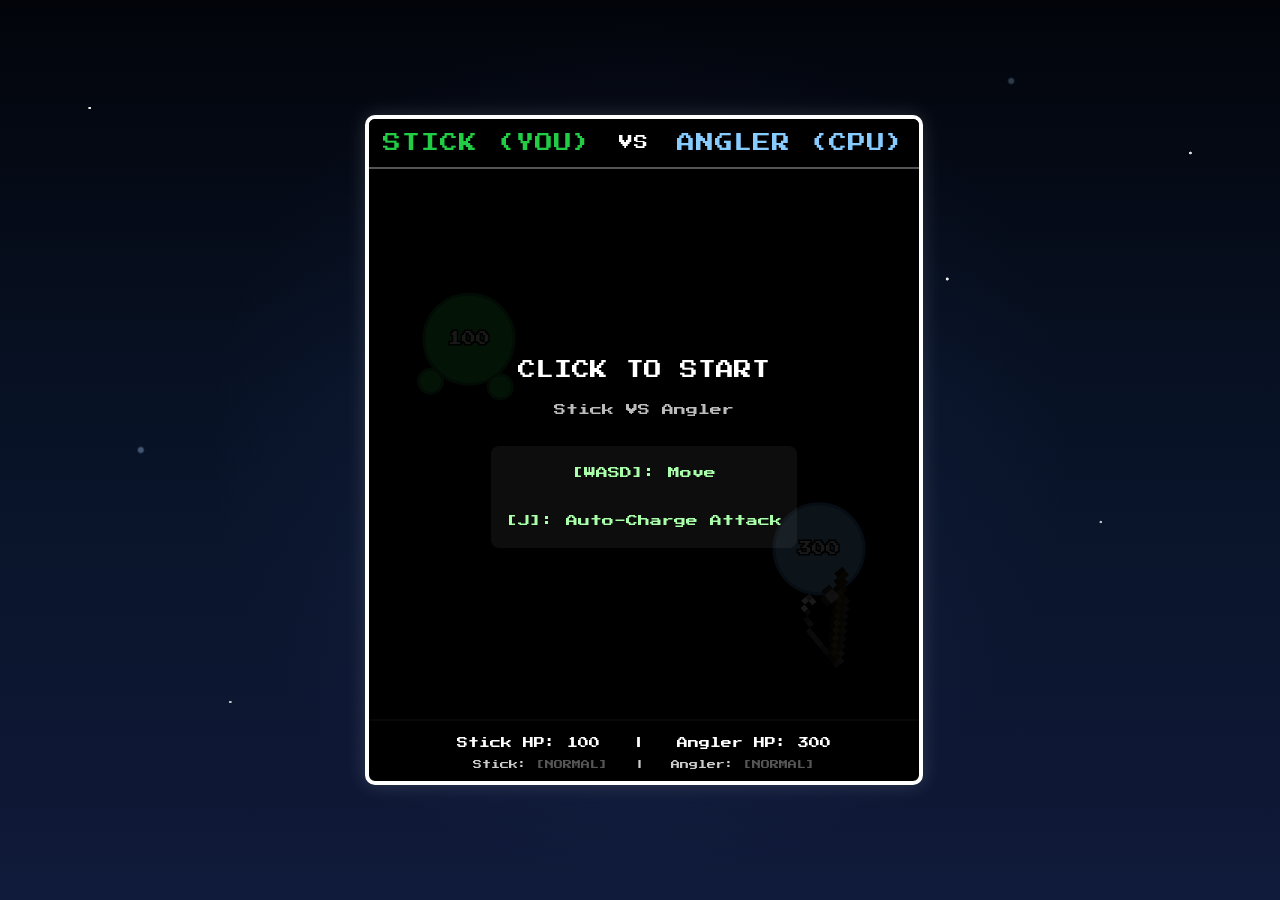
==== game/index.html @ c31779a0 "Update index.html" ====
<!DOCTYPE html>
<html lang="en">
<head>
  <meta charset="UTF-8">
  <meta name="viewport" content="width=device-width, initial-scale=1.0">
  <title>ooosimulation - Discord Game</title>
  <link rel="icon" type="image/png" href="../favicon2.png">

  <style>
    @font-face {
      font-family: 'Press Start 2P';
      src: url('./PressStart2P-Regular.ttf') format('truetype');
      font-weight: 400;
      font-style: normal;
      font-display: block;
    }
  </style>

  <style>
    body {
      margin: 0;
      font-family: 'Press Start 2P', cursive;
      color: white;
      text-align: center;
      min-height: 100vh;
      background-color: #030712;
      background-image:
        radial-gradient(circle at 7% 12%, rgba(255,255,255,0.95) 0 1px, transparent 1.5px),
        radial-gradient(circle at 18% 78%, rgba(255,255,255,0.75) 0 1px, transparent 1.5px),
        radial-gradient(circle at 29% 25%, rgba(255,255,255,0.9) 0 1.2px, transparent 1.8px),
        radial-gradient(circle at 41% 66%, rgba(255,255,255,0.7) 0 1px, transparent 1.6px),
        radial-gradient(circle at 52% 14%, rgba(255,255,255,0.85) 0 1.3px, transparent 1.8px),
        radial-gradient(circle at 63% 82%, rgba(255,255,255,0.8) 0 1px, transparent 1.6px),
        radial-gradient(circle at 74% 31%, rgba(255,255,255,0.95) 0 1.2px, transparent 1.8px),
        radial-gradient(circle at 86% 58%, rgba(255,255,255,0.72) 0 1px, transparent 1.6px),
        radial-gradient(circle at 93% 17%, rgba(255,255,255,0.88) 0 1.1px, transparent 1.7px),
        radial-gradient(circle at 11% 50%, rgba(173,216,255,0.35) 0 2px, transparent 4px),
        radial-gradient(circle at 79% 9%, rgba(173,216,255,0.25) 0 2px, transparent 4px),
        radial-gradient(circle at 50% 50%, rgba(53, 80, 160, 0.18), transparent 55%),
        linear-gradient(to bottom, #02040a 0%, #081225 45%, #101a3a 100%);
      background-repeat: no-repeat;
      background-attachment: fixed;
      overflow-x: hidden;
      display: flex;
      justify-content: center;
      align-items: center;
    }

    .container { width: 100%; max-width: 550px; padding: 10px; position: relative; z-index: 2; }
    #gameWrapper { 
        width: 100%; max-width: 550px; 
        background-color: #000;
        border: 4px solid #FFF; 
        border-radius: 10px;
        box-shadow: 0 0 20px rgba(255,255,255,0.15);
        overflow: hidden; 
        position: relative;
    }
    #gameContainer { position: relative; width: 100%; display: flex; flex-direction: column; align-items: center; }
    #titleBar { width: 100%; display: flex; justify-content: space-around; align-items: center; background-color: #000; padding: 15px 0; border-bottom: 2px solid #555; letter-spacing: 1px; }
    .title-left { font-size: 18px; color: #22CC44; text-shadow: 2px 2px 0 #000; } 
    .title-vs { font-size: 14px; color: #FFFFFF; }
    .title-right { font-size: 18px; color: #88CCFF; text-shadow: 2px 2px 0 #000; } 
    #gameCanvas { background-color: #000; display: block; width: 100%; height: auto; aspect-ratio: 1/1; cursor: crosshair; border: none; }
    #statusBar { width: 100%; padding: 15px 10px 10px; border-top: 2px solid #555; color: #FFF; text-align: center; display: flex; flex-direction: column; line-height: 1.5; box-sizing: border-box; }
    .status-hp { font-size: 11px; margin-bottom: 5px; text-shadow: 1px 1px 0 #000; }
    .status-effects { font-size: 9px; color: #CCC; }
    #startOverlay { position: absolute; top: 60px; left: 0; width: 100%; height: calc(100% - 115px); background-color: rgba(0, 0, 0, 0.9); display: flex; flex-direction: column; align-items: center; justify-content: center; z-index: 10; cursor: pointer; }
    .start-text { color: #FFF; font-size: 18px; text-align: center; line-height: 1.5; }
    .start-sub { color: #BBB; font-size: 12px; margin-top: 20px; text-align: center; }
    .controls-info { color: #AAFFAA; font-size: 12px; margin-top: 30px; line-height: 2; background-color: rgba(255,255,255,0.05); padding: 15px; border-radius: 8px; }
  </style>

  <script type="module">
    import { DiscordSDK } from "https://esm.sh/@discord/embedded-app-sdk";
    const discordSdk = new DiscordSDK("1492558716027797574");

    window.discordSdk = discordSdk;
    window.discordUserName = "Unknown Player";

    async function setupDiscord() {
      await discordSdk.ready();

      try {
        const instanceUser = discordSdk.instanceManager?.currentUser;
        if (instanceUser) {
          window.discordUserName = instanceUser.global_name || instanceUser.username || "Unknown Player";
        }
      } catch (e) {
        console.error("Failed to get Discord user from instanceManager", e);
      }
    }

    setupDiscord();
  </script>
</head>
<body>
  <div class="container">
    <div id="gameWrapper">
      <div id="gameContainer">
          <div id="titleBar">
              <div class="title-left">STICK (YOU)</div>
              <div class="title-vs">VS</div>
              <div class="title-right">ANGLER (CPU)</div>
          </div>
          <div id="startOverlay">
              <div class="start-text">CLICK TO START</div>
              <div class="start-sub">Stick VS Angler</div>
              <div class="controls-info">[WASD]: Move<br><br>[J]: Auto-Charge Attack</div>
          </div>
          <canvas id="gameCanvas" width="550" height="550"></canvas>
          <div id="statusBar"></div>
      </div>
    </div>
  </div>

  <script>
    const canvas = document.getElementById("gameCanvas"), ctx = canvas.getContext("2d");
    
    const loadImg = s => { let i = new Image(); i.src = "../" + s; return i; };
    const stickImg = loadImg("knockback stick.gif"), fishBucketImg = loadImg('fish bucket.png'), snowImg = loadImg('snow.png'), lavaImg = loadImg('lava.png');
    const fishingImg = loadImg('fishing.png'), fishing2Img = loadImg('fishing2.png');
    
    const loadSnd = s => new Audio("../" + s);
    const chargeSound = loadSnd("spear charging.mp3"), hitSound = loadSnd("baseball.mp3"), swingSound = loadSnd("swing.mp3"), throwSound = loadSnd("through2.mp3"), breakSound = loadSnd("break2.mp3"), poisonSound = loadSnd("poison.mp3"), freezeSound = loadSnd("freeze.mp3");
    const anglerMp3 = loadSnd('angler.mp3'), readySound = loadSnd("ready.mp3"), fightSound = loadSnd("fight.mp3");

    let isFontReady = false;
    document.fonts.ready.then(() => {
        isFontReady = true;
        renderGraphics();
    });

    let audioCtx;
    function playExternalSound(audioObj, vol) { if(!audioObj) return; let snd = audioObj.cloneNode(); snd.volume = vol; snd.play().catch(e => {}); }
    const playCustomSound = o => { if(o){ o.currentTime=0; o.play().catch(e=>{}); } };
    const stopCustomSound = o => { if(o){ o.pause(); o.currentTime=0; } };
    const playEffectSound = o => { if(o){ let c = o.cloneNode(true); c.volume=1.0; c.play().catch(e=>{}); } };
    const initAudio = () => { if(!audioCtx) audioCtx = new (window.AudioContext || window.webkitAudioContext)(); };

    function playSound(type) {
        if(!audioCtx) return null;
        let osc = audioCtx.createOscillator(), gain = audioCtx.createGain(), t = audioCtx.currentTime;
        const setS = (ty, f1, f2, g1, g2, d) => { osc.type=ty; osc.frequency.setValueAtTime(f1,t); osc.frequency.exponentialRampToValueAtTime(f2,t+d); gain.gain.setValueAtTime(g1,t); gain.gain.exponentialRampToValueAtTime(g2,t+d); };
        if(type==='hit') setS("sawtooth", 250, 50, 0.2, 0.01, 0.1);
        else if(type==='bounce') setS("sine", 200, 80, 0.05, 0.001, 0.1);
        else if(type==='heavyHit') setS("sawtooth", 120, 10, 0.5, 0.01, 0.4);
        else if(type==='death') setS("square", 100, 10, 0.3, 0.01, 0.5);
        osc.connect(gain); gain.connect(audioCtx.destination); osc.start(); osc.stop(t+0.5); return null;
    }

    const defaultSpeed = 2.5, MAX_HP = 100, COLLISION_DMG = 0.7; 
    let frameCount = 0, particles = [], projectiles = [], pools = [], hitStopTimer = 0, collisionCooldown = 0; 
    let isStarted = false, startDelayTimer = 250; 
    let animationId = null;

    let lastTime = 0;
    let accumulator = 0;
    const LOGIC_HZ = 165;
    const logicStep = 1000 / LOGIC_HZ;

    let isGameOver = false;
    let isWin = false;
    let gameStartTime = 0;
    let finalClearTime = 0;
    let unlockedAchievements = [];
    let hasSharedRecord = false;
    let shareStatusMessage = '';
    let shareStatusTimer = 0;
    let shareButtonBounds = null;

    const keys = { w: false, a: false, s: false, d: false };

    const formatTime = ms => {
        let t = Math.floor(ms);
        let m = Math.floor(t / 60000).toString().padStart(2, '0');
        let s = Math.floor((t % 60000) / 1000).toString().padStart(2, '0');
        let msPart = Math.floor((t % 1000) / 10).toString().padStart(2, '0');
        return `${m}:${s}.${msPart}`;
    };

    async function shareRecordToDiscord() {
        if (!isGameOver || !isWin || hasSharedRecord) return;

        hasSharedRecord = true;
        shareStatusMessage = 'SHARING...';
        shareStatusTimer = 180;

        try {
            const response = await fetch('https://cedc-115-21-98-171.ngrok-free.app/submit-record', {
                method: 'POST',
                headers: {
                    'Content-Type': 'application/json'
                },
                body: JSON.stringify({
                    player: window.discordUserName || 'Unknown Player',
                    clearTime: (finalClearTime / 1000).toFixed(2),
                    matchup: 'Stick vs Angler'
                })
            });

            const data = await response.json();

            if (data.ok) {
                shareStatusMessage = 'SHARED TO DISCORD!';
            } else {
                hasSharedRecord = false;
                shareStatusMessage = 'SHARE FAILED';
            }
        } catch (error) {
            hasSharedRecord = false;
            shareStatusMessage = 'SHARE FAILED';
            console.error(error);
        }

        shareStatusTimer = 240;
    }

    const spawnP = (x, y, c, sm, isD) => {
        let cnt = isD ? 50 : 20 * sm; if(isD) playSound('death');
        for(let i=0; i<cnt; i++) particles.push({ x, y, dx:(Math.random()-0.5)*(isD?15:12*sm), dy:(Math.random()-0.5)*(isD?15:12*sm), life:(isD?40:20)+Math.random()*(isD?30:15*sm), size:(Math.random()*(isD?6:4)+2)*sm, color:c||"#FFF" });
    };
    const createHitEffect = (x, y, c=null, sm=1) => spawnP(x,y,c,sm,false);
    const createDeathEffect = (x, y, c) => spawnP(x,y,c,1,true);

    class BucketProjectile {
        constructor(sx,sy,tx,ty,t,tye) { this.x=sx; this.y=sy; this.targetX=tx; this.targetY=ty; this.targetEnemy=t; this.type=tye; let a=Math.atan2(ty-sy,tx-sx); this.speed=5; this.dx=Math.cos(a)*5; this.dy=Math.sin(a)*5; this.spin=0; this.isDead=false; }
        update() { this.x+=this.dx; this.y+=this.dy; this.spin+=0.2; if(Math.hypot(this.targetX-this.x, this.targetY-this.y)<this.speed) { this.isDead=true; pools.push(new BucketPool(this.targetX, this.targetY, this.targetEnemy, this.type)); playEffectSound(breakSound); } }
        draw() { ctx.save(); ctx.translate(this.x, this.y); ctx.rotate(this.spin); let i=this.type===1?fishBucketImg:(this.type===2?snowImg:lavaImg); if(i.complete&&i.naturalWidth>0) ctx.drawImage(i,-42.5,-42.5,85,85); else { ctx.fillStyle=this.type===1?"#4AA0":(this.type===2?"#FFF":"#F40"); ctx.beginPath(); ctx.arc(0,0,42.5,0,Math.PI*2); ctx.fill(); } ctx.restore(); }
    }
    
    class BucketPool {
        constructor(x,y,t,tye) { this.x=x; this.y=y; this.target=t; this.type=tye; this.radius=0; this.life=720; this.pulse=0; this.pixelSize=15; }
        update() {
            this.radius += this.radius<55?3:0.15; this.life--; this.pulse+=0.15; let t=this.target;
            if(t && !t.isDead && !t.isInvincible && this.radius>5 && Math.hypot(t.x-this.x, t.y-this.y) < this.radius+t.radius) {
                if(this.type===1) { t.hp-=0.015; t.poisonTimer=180; } else if(this.type===2) { t.hp-=0.01; t.snowSlowTimer=15; if(t.freezeTimer<=0 && ++t.freezeAccum>55) { t.freezeTimer=120; t.freezeAccum=-40; } } else { t.hp-=0.025; t.burnTimer=180; t.slowTimer=15; }
            }
        }
        draw() {
            if(this.radius<=0.1) return; ctx.save(); ctx.globalAlpha=Math.min(1, this.life/60);
            let cr=Math.max(0.1, this.radius+Math.sin(this.pulse)*2), ps=this.pixelSize, gs=-Math.floor(cr/ps)*ps, ge=Math.floor(cr/ps)*ps;
            for(let px=gs; px<=ge; px+=ps) for(let py=gs; py<=ge; py+=ps) {
                let d=Math.hypot(px,py); if(d<=cr) { let nz=Math.sin(px*0.1+this.pulse)+Math.cos(py*0.1-this.pulse)>0;
                    if(this.type===1) ctx.fillStyle=d<cr*0.3?(nz?"#8F4":"#4A0"):d<cr*0.7?(nz?"#2C4":"#180"):(nz?"#160":"#040");
                    else if(this.type===2) ctx.fillStyle=d<cr*0.3?(nz?"#FFF":"#EEF"):d<cr*0.7?(nz?"#CEF":"#ADF"):(nz?"#8CF":"#5AF");
                    else ctx.fillStyle=d<cr*0.3?(nz?"#FFA":"#FC0"):d<cr*0.7?(nz?"#F80":"#D50"):(nz?"#C20":"#810"); ctx.fillRect(this.x+px, this.y+py, ps, ps);
                }
            } ctx.restore();
        }
    }

    class Ball {
        constructor(x, y, color, darkColor, isBlue) {
            this.x=x; this.y=y; this.isBlue=isBlue; this.dx=isBlue?-defaultSpeed:defaultSpeed; this.dy=(isBlue?-defaultSpeed:defaultSpeed)*0.8;
            this.radius=45; this.color=color; this.darkColor=darkColor; 
            this.hp = isBlue ? 300 : 100;
            this.isDead=false;
            this.electrifiedTimer=0; this.isPinned=false;
            this.angle=Math.atan2(this.dy,this.dx); this.angleToEnemy=0; this.isInvincible=false; this.weapon=null; this.stickState='idle'; this.stickTimer=0; this.stickAngleOffset=Math.PI/4; this.swingTrails=[]; this.freeHandLerp=0; this.isKnockedBack=false; this.bounceCount=0;
            this.poisonTimer=0; this.burnTimer=0; this.slowTimer=0; this.snowSlowTimer=0; this.freezeTimer=0; this.freezeAccum=0; this.activePoisonSound=null; this.activeFreezeSound=null;
            this.triggerAttack = false;
            if (this.isBlue) {
                this.hook = { state: 0, x: this.x, y: this.y, dx: 0, dy: 0, path: [], pauseTimer: 0, life: 0, cooldown: 120 };
                this.hookAngle = Math.random() * Math.PI * 2;
            }
        }
        draw() {
            if(this.isDead) return;
            if(this.weapon==='knockback_stick') {
                let bsa=this.angle+this.stickAngleOffset;
                for(let t of this.swingTrails) { ctx.save(); ctx.globalAlpha=(t.life/15)*0.4; ctx.translate(this.x,this.y); ctx.rotate(t.angle); ctx.translate(0,35); ctx.rotate(Math.PI/4); ctx.drawImage(stickImg,5,-120,110,110); ctx.restore(); }
                ctx.save(); ctx.translate(this.x, this.y); ctx.rotate(bsa); 
                if(this.stickState==='charging') {
                    let cr=this.stickTimer/180; ctx.shadowColor="#B040FF"; ctx.shadowBlur=15+cr*30; ctx.beginPath(); ctx.arc(80,35,15+Math.random()*25*cr,0,Math.PI*2); ctx.fillStyle=`rgba(180,50,255,${cr*0.8})`; ctx.fill(); ctx.lineWidth=2;
                    for(let i=0;i<5;i++) { let ea=Math.random()*Math.PI*2, ed=70-cr*50; ctx.beginPath(); ctx.moveTo(80+Math.cos(ea)*ed, 35+Math.sin(ea)*ed); ctx.lineTo(80,35); ctx.strokeStyle=`rgba(220,100,255,${Math.random()*cr})`; ctx.stroke(); }
                } else ctx.shadowBlur=0;
                ctx.save(); ctx.translate(0,35); ctx.rotate(Math.PI/4); ctx.drawImage(stickImg,5,-120,110,110); ctx.restore();
                ctx.fillStyle=this.color; ctx.strokeStyle=this.darkColor; ctx.lineWidth=3; ctx.beginPath(); ctx.arc(45,35,12,0,Math.PI*2); ctx.fill(); ctx.stroke(); ctx.beginPath(); ctx.arc(45+(75-45)*this.freeHandLerp, -35+(35+35)*this.freeHandLerp, 12, 0, Math.PI*2); ctx.fill(); ctx.stroke(); ctx.restore(); 
            }
            ctx.save(); ctx.translate(this.x, this.y); 
            if(this.poisonTimer>0) { ctx.shadowBlur=20; ctx.shadowColor="#4A0"; ctx.fillStyle="rgba(68,170,0,0.4)"; ctx.beginPath(); ctx.arc(0,0,this.radius+6,0,Math.PI*2); ctx.fill(); ctx.shadowBlur=0; }
            ctx.save(); ctx.rotate(this.angle); ctx.beginPath(); ctx.arc(0,0,this.radius,0,Math.PI*2); ctx.fillStyle=this.color; ctx.fill(); ctx.lineWidth=3; ctx.strokeStyle=this.darkColor; ctx.stroke(); ctx.closePath();
            if(this.burnTimer>0 && frameCount%10<5) { ctx.fillStyle="rgba(255,136,0,0.4)"; ctx.beginPath(); ctx.arc(0,0,this.radius,0,Math.PI*2); ctx.fill(); }
            
            ctx.rotate(-this.angle); ctx.font="14px 'Press Start 2P', cursive"; ctx.textAlign="center"; ctx.textBaseline="middle"; ctx.lineWidth=3; ctx.strokeStyle="#000"; let dHp=Math.ceil(Math.max(this.hp,0)); ctx.strokeText(dHp,0,0); ctx.fillStyle="#FFF"; ctx.fillText(dHp,0,0); ctx.restore(); 
            ctx.restore(); 
            
            if(this.electrifiedTimer>0) {
                ctx.save(); ctx.translate(this.x, this.y); ctx.shadowBlur=15; ctx.shadowColor='#ffa'; ctx.strokeStyle='#fff';
                if(Math.random()>0.3) for(let i=0;i<4;i++) {
                    let ow=Math.random()*2+1, cx=(Math.random()-0.5)*this.radius*1.8, cy=(Math.random()-0.5)*this.radius*1.8, p=[{x:cx,y:cy}];
                    for(let j=0;j<3;j++){ cx+=(Math.random()-0.5)*40; cy+=(Math.random()-0.5)*40; p.push({x:cx,y:cy}); }
                    const dl = (w,c) => { ctx.beginPath(); ctx.lineWidth=w; ctx.strokeStyle=c; ctx.moveTo(p[0].x,p[0].y); for(let k=1;k<p.length;k++) ctx.lineTo(p[k].x,p[k].y); ctx.stroke(); };
                    dl(ow,'#fff'); dl(ow*0.45,'#ff0');
                }
                if(Math.random()>0.5){ ctx.globalCompositeOperation="lighter"; ctx.fillStyle="rgba(255,255,100,0.15)"; ctx.beginPath(); ctx.arc(0,0,this.radius+Math.random()*15,0,Math.PI*2); ctx.fill(); } ctx.restore();
            }
            if(this.freezeTimer>0) {
                ctx.save(); ctx.translate(this.x, this.y); ctx.fillStyle="rgba(150,220,255,0.75)"; ctx.strokeStyle="#FFF"; ctx.lineWidth=3; ctx.beginPath(); let r=this.radius+18; ctx.moveTo(0,-r*1.1); ctx.lineTo(r*0.6,-r*0.8); ctx.lineTo(r*1.1,-r*0.2); ctx.lineTo(r*0.9,r*0.5); ctx.lineTo(r*0.5,r*1.1); ctx.lineTo(-r*0.4,r*0.9); ctx.lineTo(-r*1.0,r*0.3); ctx.lineTo(-r*0.8,-r*0.6); ctx.closePath(); ctx.fill(); ctx.stroke();
                ctx.lineWidth=1.5; ctx.strokeStyle="rgba(255,255,255,0.6)"; ctx.beginPath(); ctx.moveTo(0,-r*1.1); ctx.lineTo(0,0); ctx.stroke(); ctx.beginPath(); ctx.moveTo(r*1.1,-r*0.2); ctx.lineTo(0,0); ctx.stroke(); ctx.beginPath(); ctx.moveTo(-r*1.0,r*0.3); ctx.lineTo(0,0); ctx.stroke(); ctx.restore();
            }

            if (this.isBlue) {
                let tipOffAngle = this.hookAngle - 0.25; 
                let tipX = this.x + Math.cos(tipOffAngle) * 75; 
                let tipY = this.y + Math.sin(tipOffAngle) * 75;
                
                if (this.hook && this.hook.state !== 0) {
                    ctx.beginPath(); ctx.moveTo(tipX, tipY);
                    for(let i = 0; i < this.hook.path.length; i++) { ctx.lineTo(this.hook.path[i].x, this.hook.path[i].y); }
                    ctx.lineTo(this.hook.x, this.hook.y);
                    ctx.strokeStyle = "#FFF"; ctx.lineWidth = 2; ctx.stroke();
                    ctx.beginPath(); ctx.arc(this.hook.x, this.hook.y, 11, 0, Math.PI * 2);
                    ctx.fillStyle = "#AAA"; ctx.fill(); ctx.lineWidth = 2; ctx.strokeStyle = "#000"; ctx.stroke();
                }

                ctx.save(); ctx.translate(this.x, this.y); ctx.rotate(this.hookAngle);
                ctx.save(); ctx.translate(15, -25); ctx.rotate(Math.PI / 8);
                let rodSize = 85; 
                let img = (this.hook && this.hook.state === 0) ? fishingImg : fishing2Img;
                if (img.complete && img.naturalWidth > 0) { 
                    ctx.rotate(Math.PI / 4); ctx.drawImage(img, 0, -rodSize, rodSize, rodSize); 
                } else { ctx.fillStyle = "#A52A2A"; ctx.fillRect(0, -rodSize, 4, rodSize); }
                ctx.restore(); ctx.restore();
            }
        }
        update(enemy) {
            if(this.hp<=0 && !this.isDead) {
                this.isDead=true; if(this.stickState==='charging') stopCustomSound(chargeSound);
                if(this.activePoisonSound){ this.activePoisonSound.pause(); this.activePoisonSound=null; } if(this.activeFreezeSound){ this.activeFreezeSound.pause(); this.activeFreezeSound=null; }
                createDeathEffect(this.x, this.y, this.color); return; 
            }
            if(this.isDead) return;

            if(enemy && !enemy.isDead) { this.isInvincible=false; }
            else {
                this.angleToEnemy+=0.02; this.isInvincible=true; this.poisonTimer=this.burnTimer=this.slowTimer=this.snowSlowTimer=this.freezeTimer=this.freezeAccum=0;
                if(this.activePoisonSound){ this.activePoisonSound.pause(); this.activePoisonSound.currentTime=0; this.activePoisonSound=null; }
                if(this.activeFreezeSound){ this.activeFreezeSound.pause(); this.activeFreezeSound.currentTime=0; this.activeFreezeSound=null; }
            }

            for(let i=this.swingTrails.length-1; i>=0; i--) if(--this.swingTrails[i].life<=0) this.swingTrails.splice(i,1);
            if(this.poisonTimer>0) {
                this.poisonTimer--; if(!this.isInvincible) this.hp-=0.015;
                if(frameCount%6===0) particles.push({x:this.x+(Math.random()-0.5)*this.radius*1.5, y:this.y+(Math.random()-0.5)*this.radius, dx:(Math.random()-0.5), dy:-1.5-Math.random()*1.5, life:25+Math.random()*10, size:Math.random()*5+3, color:"rgba(68,170,0,0.8)"});
                if(!this.activePoisonSound) { this.activePoisonSound=poisonSound.cloneNode(); this.activePoisonSound.loop=true; this.activePoisonSound.play().catch(e=>{}); }
            } else if(this.activePoisonSound) { this.activePoisonSound.pause(); this.activePoisonSound.currentTime=0; this.activePoisonSound=null; }
            if(this.burnTimer>0) { this.burnTimer--; if(!this.isInvincible) this.hp-=0.02; if(frameCount%15===0) createHitEffect(this.x,this.y,"#F80",0.5); }
            if(this.snowSlowTimer>0) this.snowSlowTimer--; if(this.slowTimer>0) this.slowTimer--;
            if(this.electrifiedTimer>0) { this.electrifiedTimer--; if(this.electrifiedTimer%60===0) this.hp-=1; }
            if(this.freezeTimer>0) {
                this.freezeTimer--; if(!this.activeFreezeSound) { this.activeFreezeSound=freezeSound.cloneNode(); this.activeFreezeSound.loop=true; this.activeFreezeSound.play().catch(e=>{}); }
                if(this.weapon==='knockback_stick'&&this.stickState==='charging') { this.stickState='idle'; this.stickTimer=0; stopCustomSound(chargeSound); }
            } else if(this.activeFreezeSound) { this.activeFreezeSound.pause(); this.activeFreezeSound.currentTime=0; this.activeFreezeSound=null; }
            if(this.freezeAccum>0 && frameCount%3===0) this.freezeAccum--;

            if(this.isPinned) { this.dx=0; this.dy=0; if(this.stickState==='charging'||this.stickState==='swinging'){stopCustomSound(chargeSound);} this.stickState='idle'; this.stickTimer=0; }

            let amIPulled = (enemy && enemy.isBlue && enemy.hook && enemy.hook.state === 2);

            if (amIPulled && !this.isBlue) {
                if (this.stickState === 'charging' || this.stickState === 'swinging') {
                    this.stickState = 'idle';
                    this.stickTimer = 0;
                    this.triggerAttack = false;
                    stopCustomSound(chargeSound);
                }
            }

            if (!this.isBlue && !this.isKnockedBack && this.freezeTimer <= 0 && !this.isPinned) {
                let ax = 0, ay = 0;
                let speedMulti = (this.snowSlowTimer > 0 || this.slowTimer > 0) ? 0.45 : 1;
                if (keys.w) ay -= defaultSpeed * speedMulti;
                if (keys.s) ay += defaultSpeed * speedMulti;
                if (keys.a) ax -= defaultSpeed * speedMulti;
                if (keys.d) ax += defaultSpeed * speedMulti;
                if (ax !== 0 && ay !== 0) {
                    let len = Math.hypot(ax, ay);
                    ax = (ax / len) * defaultSpeed * speedMulti;
                    ay = (ay / len) * defaultSpeed * speedMulti;
                }
                this.dx = ax; this.dy = ay;
                if (ax !== 0 || ay !== 0) { this.angleToEnemy = Math.atan2(ay, ax); } else if (enemy && !enemy.isDead) { this.angleToEnemy = Math.atan2(enemy.y - this.y, enemy.x - this.x); }
                let diff = this.angleToEnemy - this.angle; 
                while(diff<-Math.PI) diff+=Math.PI*2; while(diff>Math.PI) diff-=Math.PI*2;
                this.angle += diff * (this.stickState==='charging'?0.3:0.15);
                if (this.weapon === 'knockback_stick') {
                    this.freeHandLerp = this.stickState === 'charging' ? Math.min(1, this.freeHandLerp + 0.15) : Math.max(0, this.freeHandLerp - 0.15);
                    if (this.stickState === 'idle') {
                        if (this.triggerAttack) { this.stickState = 'charging'; this.stickTimer = 0; playCustomSound(chargeSound); this.triggerAttack = false; } else { this.stickAngleOffset += (0 - this.stickAngleOffset) * 0.1; }
                    } else if (this.stickState === 'charging') {
                        this.stickTimer++;
                        let chargeMax = 180; 
                        this.stickAngleOffset += (-Math.PI * 0.75 - this.stickAngleOffset) * 0.05 + (Math.random() - 0.5) * 0.15 * (this.stickTimer / chargeMax);
                        if (this.stickTimer >= chargeMax) { this.stickState = 'swinging'; this.stickTimer = 0; stopCustomSound(chargeSound); playCustomSound(swingSound); }
                    } else if (this.stickState === 'swinging') {
                        this.stickTimer++;
                        let prog = this.stickTimer / 12;
                        this.stickAngleOffset = -Math.PI * 0.75 + (Math.PI * 1.35) * Math.sin(prog * Math.PI / 2);
                        this.swingTrails.push({ angle: this.angle + this.stickAngleOffset, life: 15 });
                        if (this.stickTimer === 6 && enemy && !enemy.isDead && !enemy.isKnockedBack) {
                            if (Math.hypot(enemy.x - this.x, enemy.y - this.y) < this.radius + 165 && Math.abs(diff) < Math.PI / 2) {
                                enemy.isKnockedBack = true; enemy.bounceCount = 7; enemy.dx = Math.cos(this.angle) * 35; enemy.dy = Math.sin(this.angle) * 35;
                                enemy.hp -= 15; createHitEffect(enemy.x, enemy.y, "#B040FF", 3); playCustomSound(hitSound); hitStopTimer = 25;
                            }
                        }
                        if (this.stickTimer >= 12) { this.stickState = 'cooldown'; this.stickTimer = 0; }
                    } else if (this.stickState === 'cooldown') {
                        this.stickTimer++;
                        if (this.stickTimer > 30) this.stickAngleOffset += (0 - this.stickAngleOffset) * 0.05;
                        if (this.stickTimer > 600) { this.stickState = 'idle'; this.stickTimer = 0; }
                    }
                }
            }

            if (this.isBlue) {
                if(enemy && !enemy.isDead) this.angleToEnemy = Math.atan2(enemy.y-this.y, enemy.x-this.x);
                let diff = this.angleToEnemy - this.angle; while(diff<-Math.PI) diff+=Math.PI*2; while(diff>Math.PI) diff-=Math.PI*2;
                if(!this.isKnockedBack && this.freezeTimer<=0) this.angle += diff*0.15;
                if (enemy && !enemy.isDead) {
                    let h = this.hook;
                    if (h.state === 0) {
                        if (h.cooldown > 0) h.cooldown--;
                        this.hookAngle += 0.025; 
                        let tipOffAngle = this.hookAngle - 0.25;
                        h.x = this.x + Math.cos(tipOffAngle) * 75; h.y = this.y + Math.sin(tipOffAngle) * 75;
                        if (h.cooldown <= 0) {
                            h.state = 1; h.life = 0; h.pauseTimer = 0; h.path = [];
                            let aimAngle = this.hookAngle;
                            let speed = 8; h.dx = Math.cos(aimAngle) * speed; h.dy = Math.sin(aimAngle) * speed;
                            playExternalSound(anglerMp3, 0.5);
                        }
                    } else if (h.state === 1) {
                        h.x += h.dx; h.y += h.dy; h.life++;
                        let hitWall = false;
                        if (h.x <= 0) { h.x = 0; h.dx *= -1; hitWall = true; }
                        else if (h.x >= canvas.width) { h.x = canvas.width; h.dx *= -1; hitWall = true; }
                        if (h.y <= 0) { h.y = 0; h.dy *= -1; hitWall = true; }
                        else if (h.y >= canvas.height) { h.y = canvas.height; h.dy *= -1; hitWall = true; }
                        if (hitWall) { h.path.push({x: h.x, y: h.y}); createHitEffect(h.x, h.y, "#AAAAAA"); playSound('bounce'); }
                        else if (Math.hypot(h.x - enemy.x, h.y - enemy.y) < enemy.radius) { h.state = 2; playSound('hit'); }
                        else if (h.life > 450) { h.state = 3; }
                    } else if (h.state === 2) { 
                        if (h.pauseTimer > 0) { h.pauseTimer--; if(h.pauseTimer % 3 === 0) createHitEffect(enemy.x, enemy.y, "#FF3333", 0.5); }
                        else {
                            let targetX, targetY;
                            if (h.path.length > 0) { targetX = h.path[h.path.length - 1].x; targetY = h.path[h.path.length - 1].y; } 
                            else { let tipOffAngle = this.hookAngle - 0.25; targetX = this.x + Math.cos(tipOffAngle) * 75; targetY = this.y + Math.sin(tipOffAngle) * 75; }
                            let pullAngle = Math.atan2(targetY - h.y, targetX - h.x);
                            let distToTarget = Math.hypot(targetX - h.x, targetY - h.y);
                            let pullSpeed = 15; 
                            if (distToTarget <= pullSpeed) {
                                if (h.path.length > 0) { h.x = targetX; h.y = targetY; h.path.pop(); enemy.hp -= 7.0; h.pauseTimer = 10; createHitEffect(h.x, h.y, "#FF4444", 2); playSound('heavyHit'); hitStopTimer = 15; }
                                else {
                                    h.x += Math.cos(pullAngle) * distToTarget; h.y += Math.sin(pullAngle) * distToTarget;
                                    if (h.path.length === 0 && Math.hypot(this.x - h.x, this.y - h.y) < this.radius + enemy.radius + 15) {
                                        h.state = 0; h.cooldown = 600; enemy.hp -= 2.0; createHitEffect(enemy.x, enemy.y, "#FF3333"); playSound('hit');
                                        let pushAngle = Math.atan2(enemy.y - this.y, enemy.x - this.x);
                                        enemy.dx = Math.cos(pushAngle) * 12; enemy.dy = Math.sin(pushAngle) * 12;
                                        this.dx = Math.cos(pushAngle + Math.PI) * 4; this.dy = Math.sin(pushAngle + Math.PI) * 4;
                                        hitStopTimer = 10; collisionCooldown = 15; 
                                    }
                                }
                            } else { h.x += Math.cos(pullAngle) * pullSpeed; h.y += Math.sin(pullAngle) * pullSpeed; }
                            enemy.x = h.x; enemy.y = h.y;
                            if (enemy.x + enemy.radius > canvas.width) { enemy.x = canvas.width - enemy.radius; } if (enemy.x - enemy.radius < 0) { enemy.x = enemy.radius; }
                            if (enemy.y + enemy.radius > canvas.height) { enemy.y = canvas.height - enemy.radius; } if (enemy.y - enemy.radius < 0) { enemy.y = enemy.radius; }
                        }
                    } else if (h.state === 3) { 
                        let targetX, targetY;
                        if (h.path.length > 0) { targetX = h.path[h.path.length - 1].x; targetY = h.path[h.path.length - 1].y; } 
                        else { let tipOffAngle = this.hookAngle - 0.25; targetX = this.x + Math.cos(tipOffAngle) * 75; targetY = this.y + Math.sin(tipOffAngle) * 75; }
                        let pullAngle = Math.atan2(targetY - h.y, targetX - h.x);
                        let distToTarget = Math.hypot(targetX - h.x, targetY - h.y);
                        let pullSpeed = 18; 
                        if (distToTarget <= pullSpeed) { h.x = targetX; h.y = targetY; if (h.path.length > 0) h.path.pop(); else { h.state = 0; h.cooldown = 480; } }
                        else { h.x += Math.cos(pullAngle) * pullSpeed; h.y += Math.sin(pullAngle) * pullSpeed; if (Math.hypot(h.x - enemy.x, h.y - enemy.y) < enemy.radius) { h.state = 2; playSound('hit'); } }
                    }
                } else { this.hookAngle += 0.025; this.hook.state = 0; this.hook.path = []; }
            }

            if(this.freezeTimer>0 && !this.isKnockedBack) { this.dx=0; this.dy=0; }
            else if(!this.isPinned && !amIPulled) { 
                let cm = (this.snowSlowTimer>0||this.slowTimer>0)?defaultSpeed*0.45:defaultSpeed;
                if(this.isBlue) { if(this.stickState==='charging') { let cr = this.stickTimer/180, ms=0.5-(cr*0.4); if(this.snowSlowTimer>0||this.slowTimer>0) ms*=0.45; this.x+=this.dx*ms; this.y+=this.dy*ms; } else { this.x+=this.dx; this.y+=this.dy; } }
                else { this.x += this.dx; this.y += this.dy; }
                let hw=false, r=this.radius;
                if(this.x+r>=canvas.width){this.x=canvas.width-r; this.dx=-Math.abs(this.dx); hw=true;}
                if(this.x-r<=0){this.x=r; this.dx=Math.abs(this.dx); hw=true;}
                if(this.y+r>=canvas.height){this.y=canvas.height-r; this.dy=-Math.abs(this.dy); hw=true;}
                if(this.y-r<=0){this.y=r; this.dy=Math.abs(this.dy); hw=true;}
                if(hw) { if(this.isKnockedBack) { this.bounceCount--; if(!this.isInvincible) this.hp-=2; createHitEffect(this.x,this.y,"#FF5555",1.5); playSound('heavyHit'); hitStopTimer=15; if(this.bounceCount<=0 || this.hp<=0) { this.isKnockedBack=false; let sp=Math.hypot(this.dx,this.dy); if(sp>0){ this.dx=(this.dx/sp)*cm*6; this.dy=(this.dy/sp)*cm*6; } } } }
                if(this.isBlue && !this.isKnockedBack) { let sp = Math.hypot(this.dx,this.dy); if(sp===0) { this.dx=Math.cos(this.angle)*cm; this.dy=Math.sin(this.angle)*cm; } if(this.stickState!=='charging') { if(sp>cm) { this.dx*=0.95; this.dy*=0.95; } else if(sp<cm-0.2) { this.dx*=1.05; this.dy*=1.05; } } }
            }
        }
    }

    let player1 = new Ball(100, 275, "#22CC44", "#147A28", false); player1.weapon = 'knockback_stick';
    let player2 = new Ball(450, 275, "#88CCFF", "#4488CC", true);
    let ryo = (Math.random()-0.5)*350, rsa = (Math.random()-0.5)*Math.PI*0.8;
    player1.y = 275+ryo; player2.y = 275-ryo; player1.dx = 0; player1.dy = 0; player1.angle = rsa;
    player2.dx = Math.cos(rsa+Math.PI)*defaultSpeed; player2.dy = Math.sin(rsa+Math.PI)*defaultSpeed; player2.angle = rsa+Math.PI;

    function resetGame() {
        player1 = new Ball(100, 275, "#22CC44", "#147A28", false); player1.weapon = 'knockback_stick';
        player2 = new Ball(450, 275, "#88CCFF", "#4488CC", true);
        let ryo = (Math.random()-0.5)*350, rsa = (Math.random()-0.5)*Math.PI*0.8;
        player1.y = 275+ryo; player2.y = 275-ryo; player1.dx = 0; player1.dy = 0; player1.angle = rsa;
        player2.dx = Math.cos(rsa+Math.PI)*defaultSpeed; player2.dy = Math.sin(rsa+Math.PI)*defaultSpeed; player2.angle = rsa+Math.PI;
        projectiles = []; pools = []; particles = []; frameCount = 0; hitStopTimer = 0; collisionCooldown = 0;
        isGameOver = false; isWin = false; finalClearTime = 0; gameStartTime = 0; unlockedAchievements = [];
        hasSharedRecord = false; shareStatusMessage = ''; shareStatusTimer = 0; shareButtonBounds = null;
        keys.w = false; keys.a = false; keys.s = false; keys.d = false;
        startDelayTimer = 250; playCustomSound(readySound);
    }

    function handleBodyCollisions() {
        if (player2.hook && player2.hook.state === 2) return;
        if(player1.isKnockedBack || player2.isKnockedBack) return;
        if(collisionCooldown>0) collisionCooldown--;
        if(!player1.isDead && !player2.isDead) {
            let dx=player2.x-player1.x, dy=player2.y-player1.y, d=Math.hypot(dx,dy)||1;
            if(d < player1.radius+player2.radius) {
                let ov = player1.radius+player2.radius-d, nx=dx/d, ny=dy/d, m1=player1.freezeTimer>0?0.1:1, m2=player2.freezeTimer>0?0.1:1, tm=m1+m2;
                player1.x -= nx*ov*(m2/tm); player1.y -= ny*ov*(m2/tm); player2.x += nx*ov*(m1/tm); player2.y += ny*ov*(m1/tm);
                let van = (player1.dx-player2.dx)*nx + (player1.dy-player2.dy)*ny;
                if(van>0 && collisionCooldown===0) {
                    if(player1.freezeTimer<=0){player1.dx-=van*nx; player1.dy-=van*ny;} if(player2.freezeTimer<=0){player2.dx+=van*nx; player2.dy+=van*ny;}
                    player1.hp-=COLLISION_DMG; createHitEffect(player1.x, player1.y); player2.hp-=COLLISION_DMG; createHitEffect(player2.x, player2.y);
                    playSound('bounce'); collisionCooldown=5; 
                }
            }
        }
    }

    const getTags = p => {
        if(p.isDead) return "<span style='color:#555'>[DEAD]</span>"; let t=[];
        if(p.stickState==='charging') t.push("<span style='color:#FF5555'>[CHARGING]</span>");
        if(p.stickState==='cooldown') t.push(`<span style='color:#FFaa00'>[CD: ${Math.ceil((600-p.stickTimer)/60)}s]</span>`);
        if(p.isKnockedBack) t.push(`<span style='color:#FF0000'>[FLYING: ${p.bounceCount}]</span>`);
        if(p.electrifiedTimer>0) t.push("<span style='color:#FF0'>[ELECTRIFIED]</span>"); if(p.poisonTimer>0) t.push("<span style='color:#8F4'>[POISON]</span>");
        if(p.burnTimer>0) t.push("<span style='color:#F80'>[BURN]</span>"); if(p.freezeTimer>0) t.push("<span style='color:#8CF'>[FROZEN]</span>");
        else if(p.snowSlowTimer>0||p.slowTimer>0) t.push("<span style='color:#AAA'>[SLOW]</span>");
        return t.length ? t.join(" ") : "<span style='color:#555'>[NORMAL]</span>";
    };

    function updateLogic() {
        if(isStarted && startDelayTimer>0) { startDelayTimer--; if(startDelayTimer === 0) { gameStartTime = performance.now(); playCustomSound(fightSound); } return; }
        frameCount++;
        if (shareStatusTimer > 0) shareStatusTimer--;
        if(hitStopTimer>0) hitStopTimer--;
        else {
            for(let i=projectiles.length-1; i>=0; i--) { projectiles[i].update(); if(projectiles[i].isDead) projectiles.splice(i,1); }
            for(let i=pools.length-1; i>=0; i--) { pools[i].update(); if(pools[i].life<=0) pools.splice(i,1); }
            player1.update(player2); player2.update(player1); handleBodyCollisions();
        }
        for(let i=particles.length-1; i>=0; i--) { let p=particles[i]; p.x+=p.dx; p.y+=p.dy; p.life--; if(p.life<=0) particles.splice(i,1); }
        if ((player1.isDead || player2.isDead) && !isGameOver) {
            isGameOver = true; finalClearTime = performance.now() - gameStartTime; isWin = player2.isDead && !player1.isDead;
            unlockedAchievements = []; if (isWin) { let endHp = Math.ceil(Math.max(player1.hp, 0)); if (endHp === 100) unlockedAchievements.push("FLAWLESS (100 HP)"); if (endHp === 1) unlockedAchievements.push("CLUTCH (1 HP LEFT)"); if (finalClearTime <= 60000) unlockedAchievements.push("SPEEDRUNNER (< 1 MIN)"); }
        }
    }

    function renderGraphics() {
        if(!isFontReady) return;
        shareButtonBounds = null;

        if(isStarted && startDelayTimer>0) { ctx.clearRect(0,0,canvas.width,canvas.height); player1.draw(); player2.draw(); ctx.fillStyle="#FFF"; ctx.font="30px 'Press Start 2P', cursive"; ctx.textAlign="center"; ctx.textBaseline="middle"; if(Math.floor(startDelayTimer/20)%2===0) ctx.fillText("READY...", canvas.width/2, canvas.height/2); return; }
        ctx.clearRect(0,0,canvas.width,canvas.height); ctx.save();
        if(hitStopTimer>0) { let sa=Math.min(hitStopTimer,12)*0.8; ctx.translate((Math.random()-0.5)*sa, (Math.random()-0.5)*sa); }
        for(let p of pools) p.draw(); player2.draw(); player1.draw(); for(let p of projectiles) p.draw();
        for(let p of particles) { ctx.beginPath(); ctx.arc(p.x, p.y, Math.max(0, p.size*(p.life/30)), 0, Math.PI*2); ctx.fillStyle=p.color; ctx.fill(); ctx.closePath(); }
        ctx.restore(); 
        let pt1 = player1.isDead?"<span style='color:#555'>DEAD</span>":Math.ceil(Math.max(player1.hp,0));
        let pt2 = player2.isDead?"<span style='color:#555'>DEAD</span>":Math.ceil(Math.max(player2.hp,0));
        document.getElementById("statusBar").innerHTML = `<div class="status-hp">Stick HP: ${pt1} &nbsp;&nbsp;|&nbsp;&nbsp; Angler HP: ${pt2}</div><div class="status-effects">Stick: ${getTags(player1)} &nbsp;&nbsp;|&nbsp;&nbsp; Angler: ${getTags(player2)}</div>`;
        let currentTimeText = "00:00.00";
        if (isStarted && startDelayTimer <= 0) {
            if (!isGameOver) { let currentMs = performance.now() - gameStartTime; currentTimeText = formatTime(currentMs); } else { currentTimeText = formatTime(finalClearTime); }
            ctx.fillStyle="#FFF"; ctx.font="16px 'Press Start 2P', cursive"; ctx.textAlign="center"; ctx.textBaseline="top"; ctx.fillText(currentTimeText, canvas.width/2, 15);
        }
        if (isGameOver) {
            ctx.fillStyle="rgba(0,0,0,0.5)"; ctx.fillRect(0,0,canvas.width,canvas.height);
            ctx.fillStyle="#FFF"; ctx.font="40px 'Press Start 2P', cursive"; ctx.textAlign="center"; ctx.textBaseline="middle";

            if (isWin) {
                ctx.fillText("YOU WIN!", canvas.width/2, canvas.height/2 - 60);

                ctx.font="15px 'Press Start 2P', cursive";
                ctx.fillStyle="#FFF";
                ctx.fillText("CLEAR TIME: " + formatTime(finalClearTime), canvas.width/2, canvas.height/2 - 10);

                if (unlockedAchievements.length > 0) {
                    ctx.font="12px 'Press Start 2P', cursive";
                    ctx.fillStyle="#FFD700";
                    ctx.fillText("- ACHIEVEMENTS -", canvas.width/2, canvas.height/2 + 30);

                    ctx.font="10px 'Press Start 2P', cursive";
                    for(let i=0; i<unlockedAchievements.length; i++) {
                        ctx.fillText("[ " + unlockedAchievements[i] + " ]", canvas.width/2, canvas.height/2 + 55 + (i*18));
                    }
                }

                const buttonX = canvas.width / 2 - 110;
                const buttonY = canvas.height / 2 + 92;
                const buttonW = 220;
                const buttonH = 28;

                shareButtonBounds = { x: buttonX, y: buttonY, w: buttonW, h: buttonH };

                ctx.fillStyle = hasSharedRecord ? "rgba(80,180,120,0.28)" : "rgba(80,140,255,0.22)";
                ctx.strokeStyle = hasSharedRecord ? "#66FFAA" : "#88CCFF";
                ctx.lineWidth = 2;
                ctx.fillRect(buttonX, buttonY, buttonW, buttonH);
                ctx.strokeRect(buttonX, buttonY, buttonW, buttonH);

                ctx.font="11px 'Press Start 2P', cursive";
                ctx.fillStyle = hasSharedRecord ? "#66FFAA" : "#88CCFF";
                ctx.fillText(hasSharedRecord ? "RECORD SHARED" : "CLICK TO SHARE", canvas.width/2, buttonY + 15);

                if (shareStatusTimer > 0 && shareStatusMessage) {
                    ctx.font="10px 'Press Start 2P', cursive";
                    ctx.fillStyle = shareStatusMessage === 'SHARED TO DISCORD!' ? "#AAFFAA" : (shareStatusMessage === 'SHARING...' ? "#FFD700" : "#FF8888");
                    ctx.fillText(shareStatusMessage, canvas.width/2, canvas.height/2 + 135);
                }
            }
            else { ctx.fillText("GAME OVER", canvas.width/2, canvas.height/2 - 20); }

            ctx.font="12px 'Press Start 2P', cursive"; ctx.fillStyle="#AAA"; if (Math.floor(Date.now() / 500) % 2 === 0) { ctx.fillText("CLICK TO RESTART", canvas.width/2, canvas.height/2 + 165); }
        }
    }

    const animate = (currentTime) => {
        if (!lastTime) lastTime = currentTime;
        let deltaTime = currentTime - lastTime; lastTime = currentTime; if (deltaTime > 250) deltaTime = 250; accumulator += deltaTime;
        while (accumulator >= logicStep) { updateLogic(); accumulator -= logicStep; }
        renderGraphics(); animationId = requestAnimationFrame(animate);
    };

    window.addEventListener('keydown', e => {
        let k = e.key.toLowerCase(); if(['w','a','s','d'].includes(k)) keys[k] = true;
        if (k === 'j') {
            const overlay = document.getElementById("startOverlay");
            if (overlay && overlay.offsetParent !== null) { if (!isStarted) { overlay.style.display = "none"; isStarted = true; initAudio(); lastTime = performance.now(); startDelayTimer = 250; playCustomSound(readySound); if(!animationId) animationId = requestAnimationFrame(animate); } else { if(player1.stickState === 'idle' && !isGameOver) player1.triggerAttack = true; } }
            else if (isStarted) { if (!isGameOver && player1.stickState === 'idle') { player1.triggerAttack = true; } }
        }
    });
    window.addEventListener('keyup', e => { let k = e.key.toLowerCase(); if(['w','a','s','d'].includes(k)) keys[k] = false; });
    document.getElementById("startOverlay").addEventListener('click', function(e) { if(!isStarted) { e.preventDefault(); this.style.display = "none"; isStarted = true; initAudio(); lastTime = performance.now(); startDelayTimer = 250; playCustomSound(readySound); if(!animationId) animationId = requestAnimationFrame(animate); } });
    
    canvas.addEventListener('click', (e) => {
        if (isStarted && isGameOver && isWin && shareButtonBounds && !hasSharedRecord) {
            const rect = canvas.getBoundingClientRect();
            const scaleX = canvas.width / rect.width;
            const scaleY = canvas.height / rect.height;
            const mx = (e.clientX - rect.left) * scaleX;
            const my = (e.clientY - rect.top) * scaleY;

            if (
                mx >= shareButtonBounds.x &&
                mx <= shareButtonBounds.x + shareButtonBounds.w &&
                my >= shareButtonBounds.y &&
                my <= shareButtonBounds.y + shareButtonBounds.h
            ) {
                shareRecordToDiscord();
                return;
            }
        }

        if (isStarted && isGameOver) {
            resetGame();
        }
    });

    const asciiText = `     #####      #####      #####      #####      ####    ##   ##   ##   ##   ####        ##      ######    ####      #####      ##   ## 
 ##   ##    ##   ##    ##   ##    ##   ##      ##     ### ###   ##   ##    ##        ####      # ## #      ##     ##   ##    ###  ## 
 ##   ##    ##   ##    ##   ##    ##            ##     #######   ##   ##    ##       ##  ##      ##        ##     ##   ##    #### ## 
 ##   ##    ##   ##    ##   ##     #####        ##     #######   ##   ##    ##       ######      ##        ##     ##   ##     ## #### 
 ##   ##    ##   ##    ##   ##          ##      ##     ## # ##   ##   ##    ##   #   ##  ##      ##        ##     ##   ##     ##  ### 
 ##   ##    ##   ##    ##   ##    ##   ##      ##     ##   ##   ##   ##    ##  ##   ##  ##      ##        ##     ##   ##     ##   ## 
  #####      #####      #####      #####      ####    ##   ##    #####    #######   ##  ##     ####      ####      #####      ##   ## `;
    const asciiLogo = document.getElementById('asciiLogo');
    const glitchChars = ['#', '@', '%', '&', '*', '+', '?', 'X'];
    const targets = [];
    function buildAscii() { if(!asciiLogo) return; asciiLogo.innerHTML = ''; targets.length = 0; for (const ch of asciiText) { if (ch === '\n') { asciiLogo.appendChild(document.createTextNode('\n')); continue; } const span = document.createElement('span'); span.className = 'ascii-char'; span.textContent = ch; span.dataset.original = ch; asciiLogo.appendChild(span); if (ch !== ' ') targets.push(span); } }
    function glitchOne() { if (window.innerWidth <= 480 || !targets.length) return; const target = targets[Math.floor(Math.random() * targets.length)]; const original = target.dataset.original; target.textContent = glitchChars[Math.floor(Math.random() * glitchChars.length)]; target.classList.add('glitching'); setTimeout(() => { target.textContent = original; target.classList.remove('glitching'); }, 120); }
    buildAscii();
    setInterval(() => { const times = Math.random() < 0.5 ? 2 : 4; for (let i = 0; i < times; i++) setTimeout(glitchOne, i * 60); }, 100);
  </script>
</body>
</html>
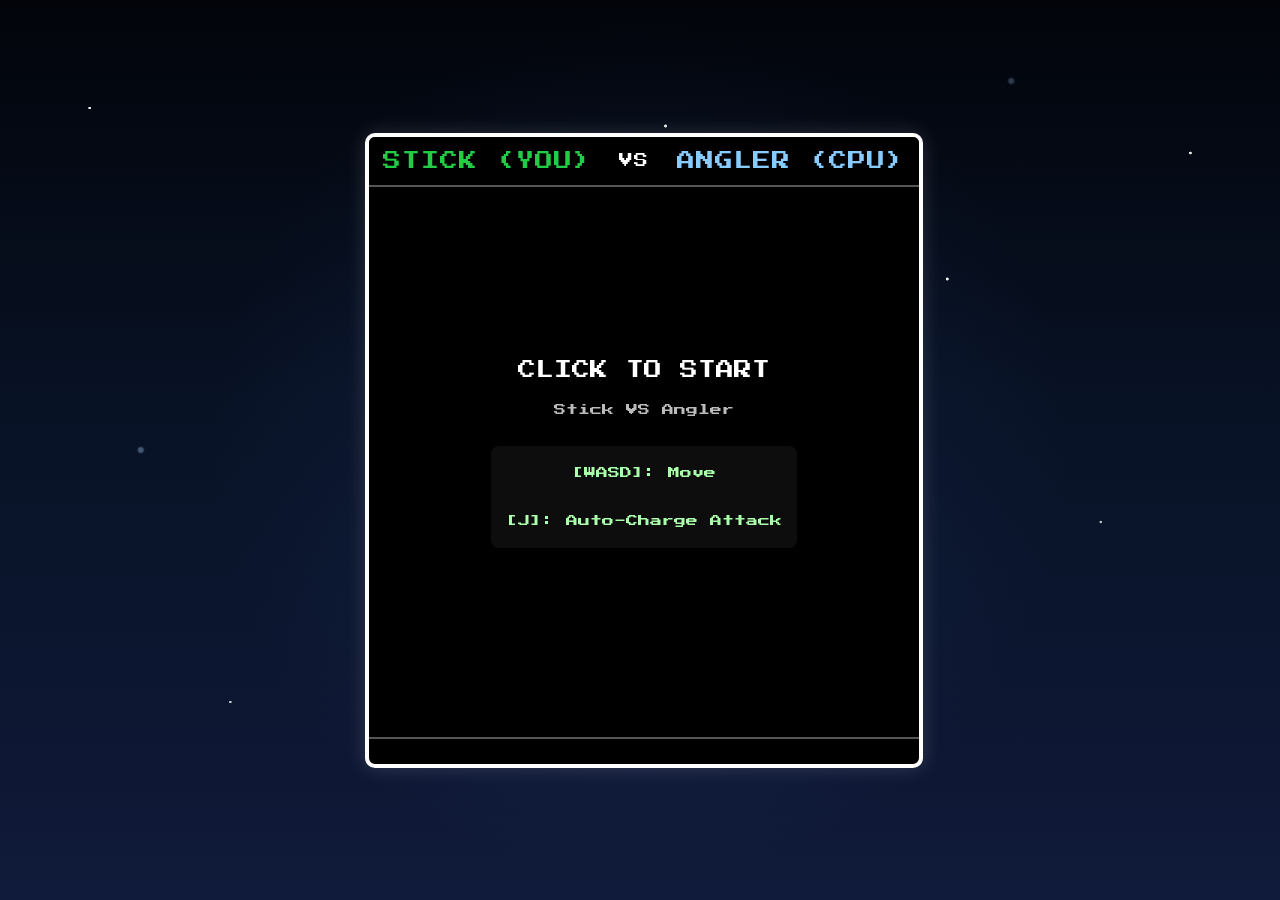
==== commit d15fdbe4: "Update index.html" ====
--- a/game/index.html
+++ b/game/index.html
@@ -187,7 +187,7 @@
         shareStatusTimer = 180;
 
         try {
-            const response = await fetch('https://cedc-115-21-98-171.ngrok-free.app/submit-record', {
+            const response = await fetch(/api/submit-record', {
                 method: 'POST',
                 headers: {
                     'Content-Type': 'application/json'
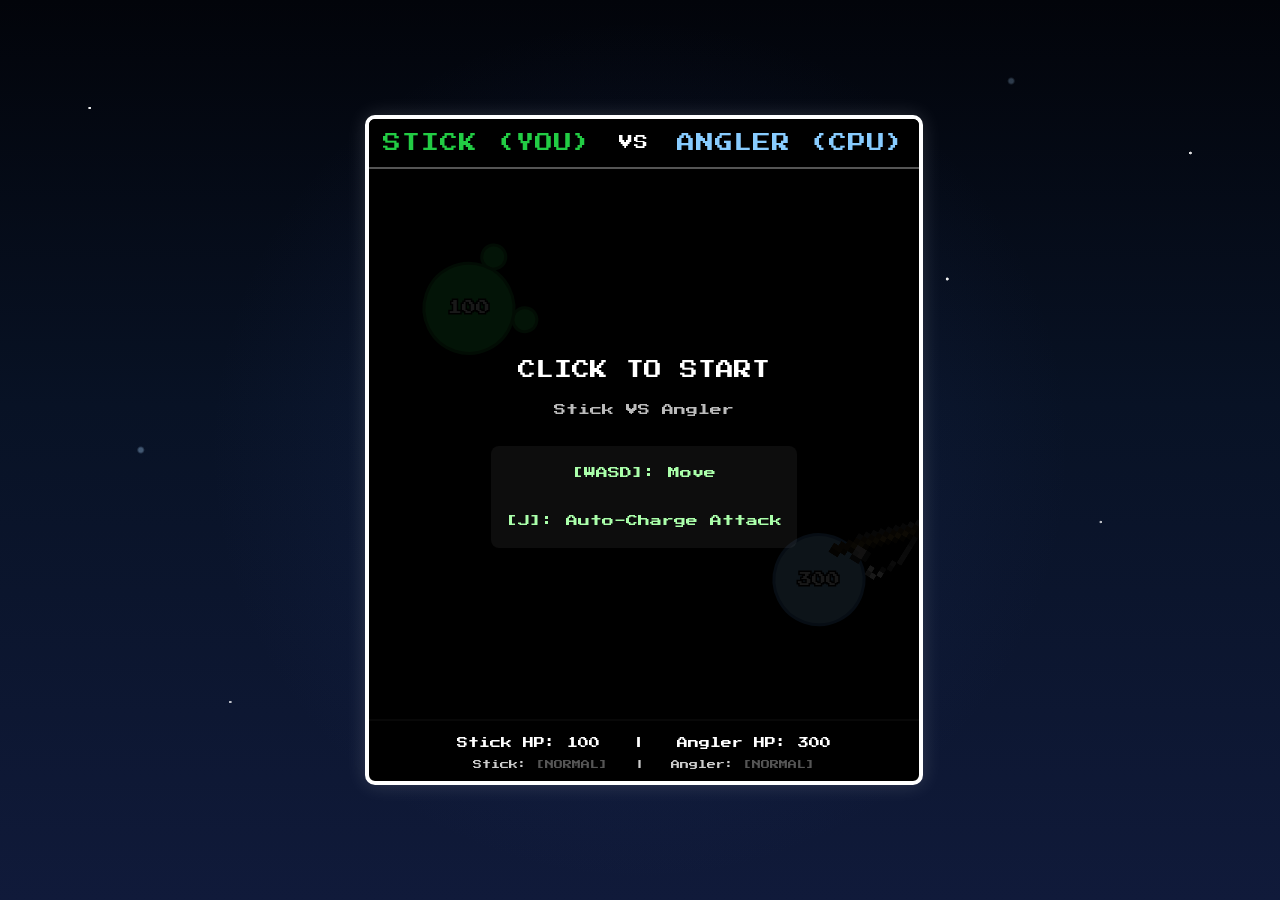
==== commit da0f9779: "Update index.html" ====
--- a/game/index.html
+++ b/game/index.html
@@ -187,7 +187,7 @@
         shareStatusTimer = 180;
 
         try {
-            const response = await fetch(/api/submit-record', {
+            const response = await fetch('/api/submit-record', {
                 method: 'POST',
                 headers: {
                     'Content-Type': 'application/json'
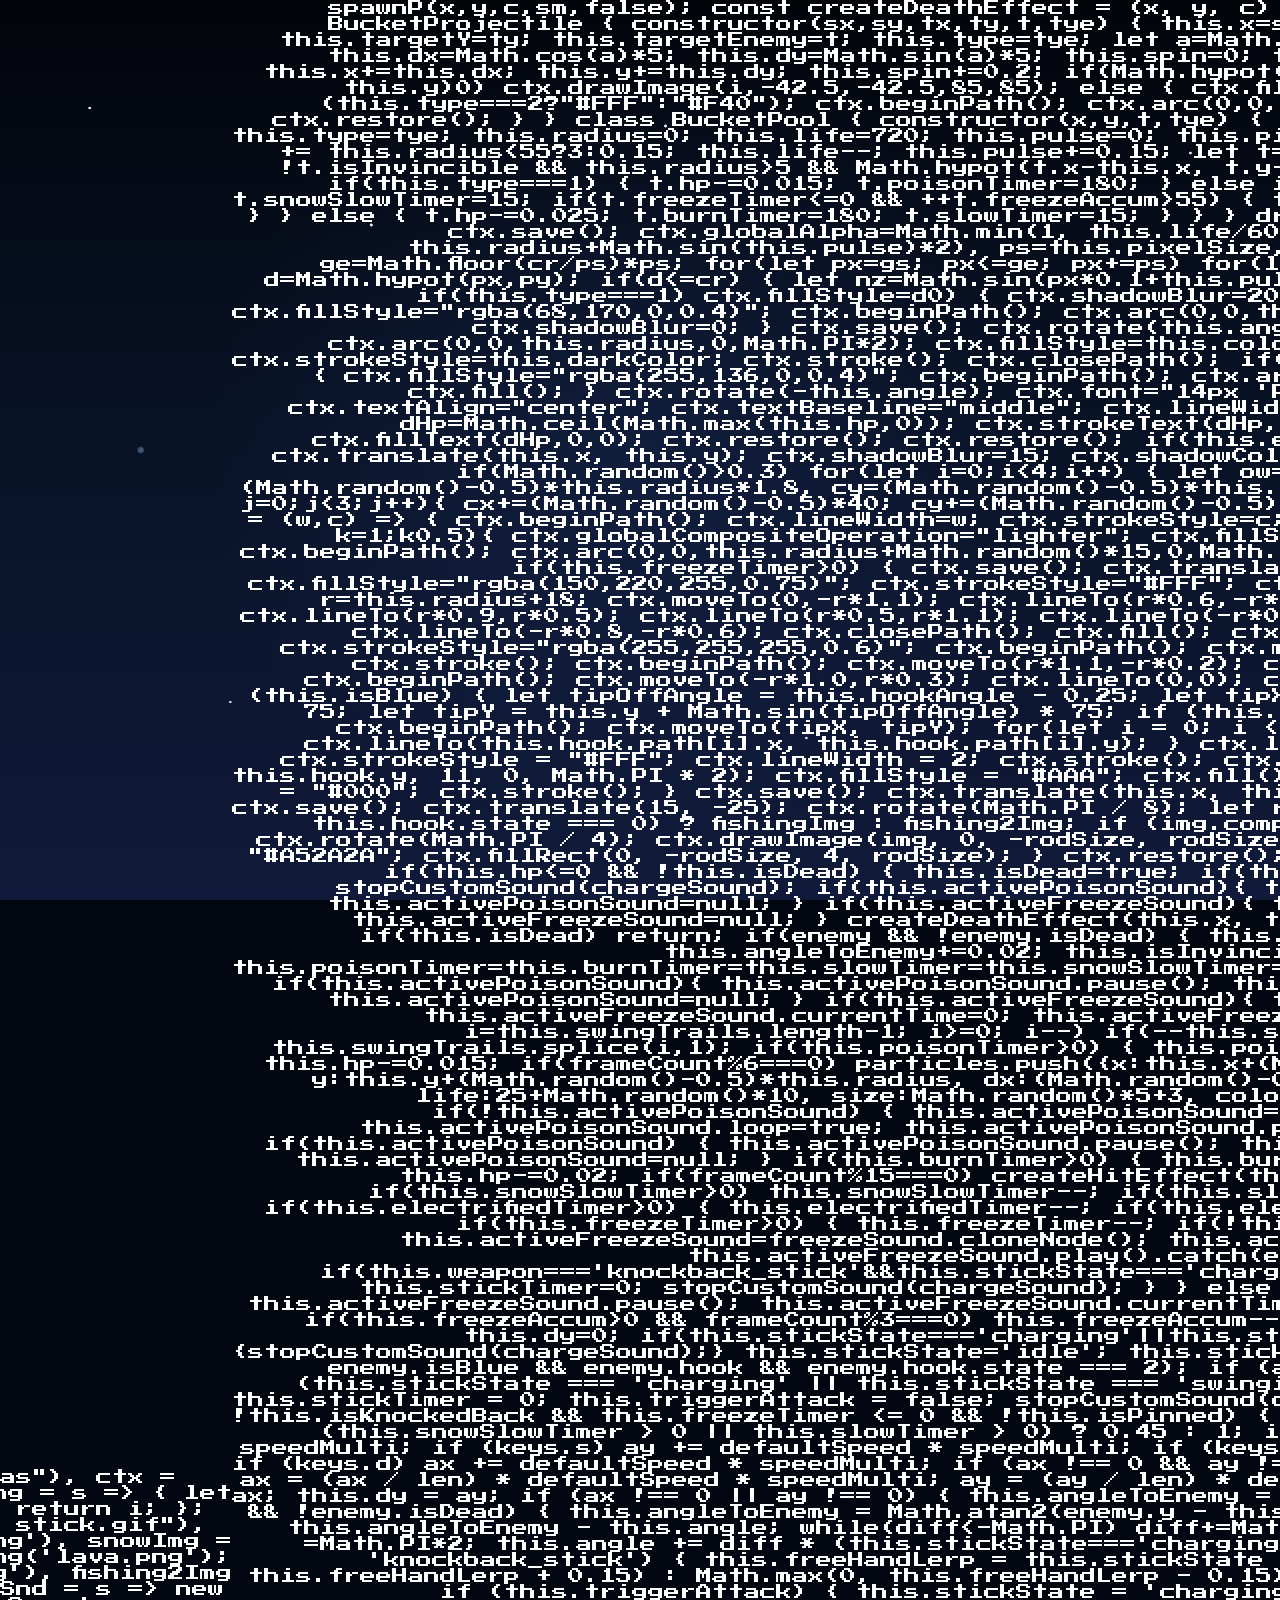
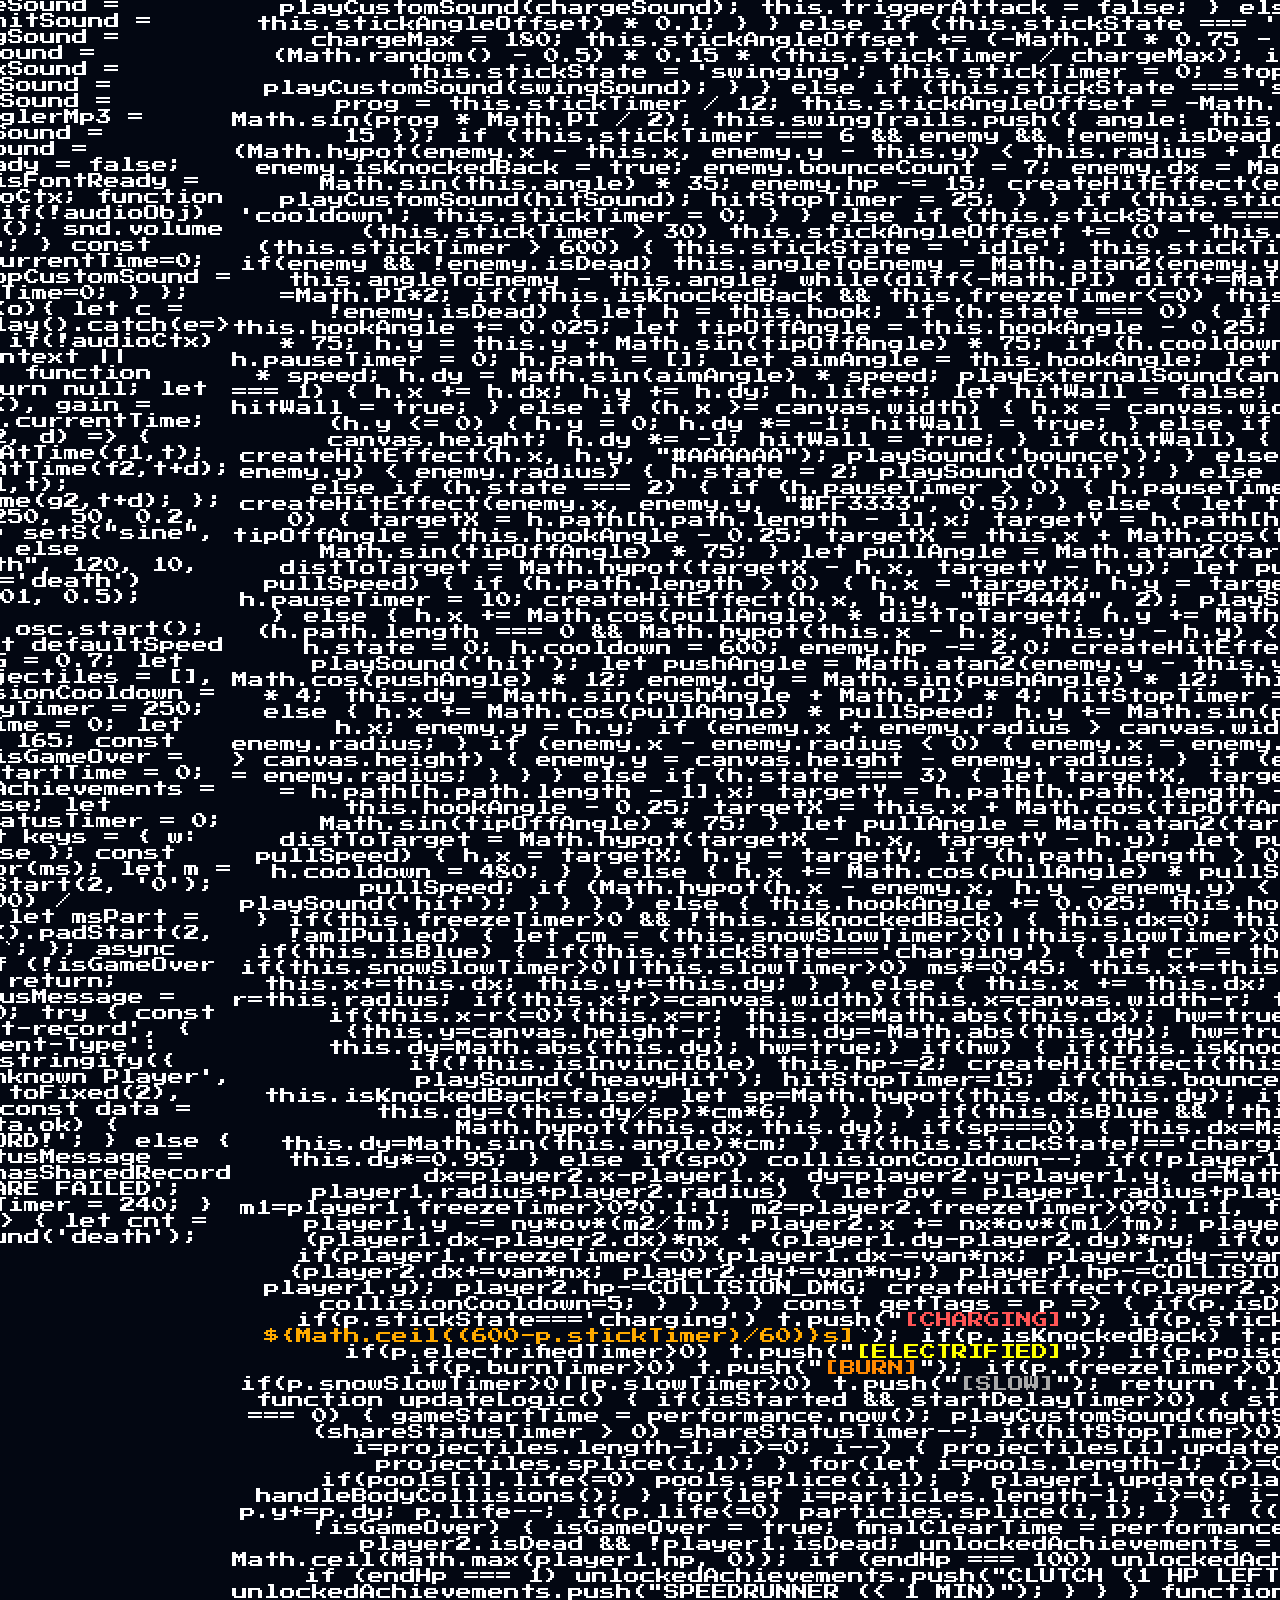
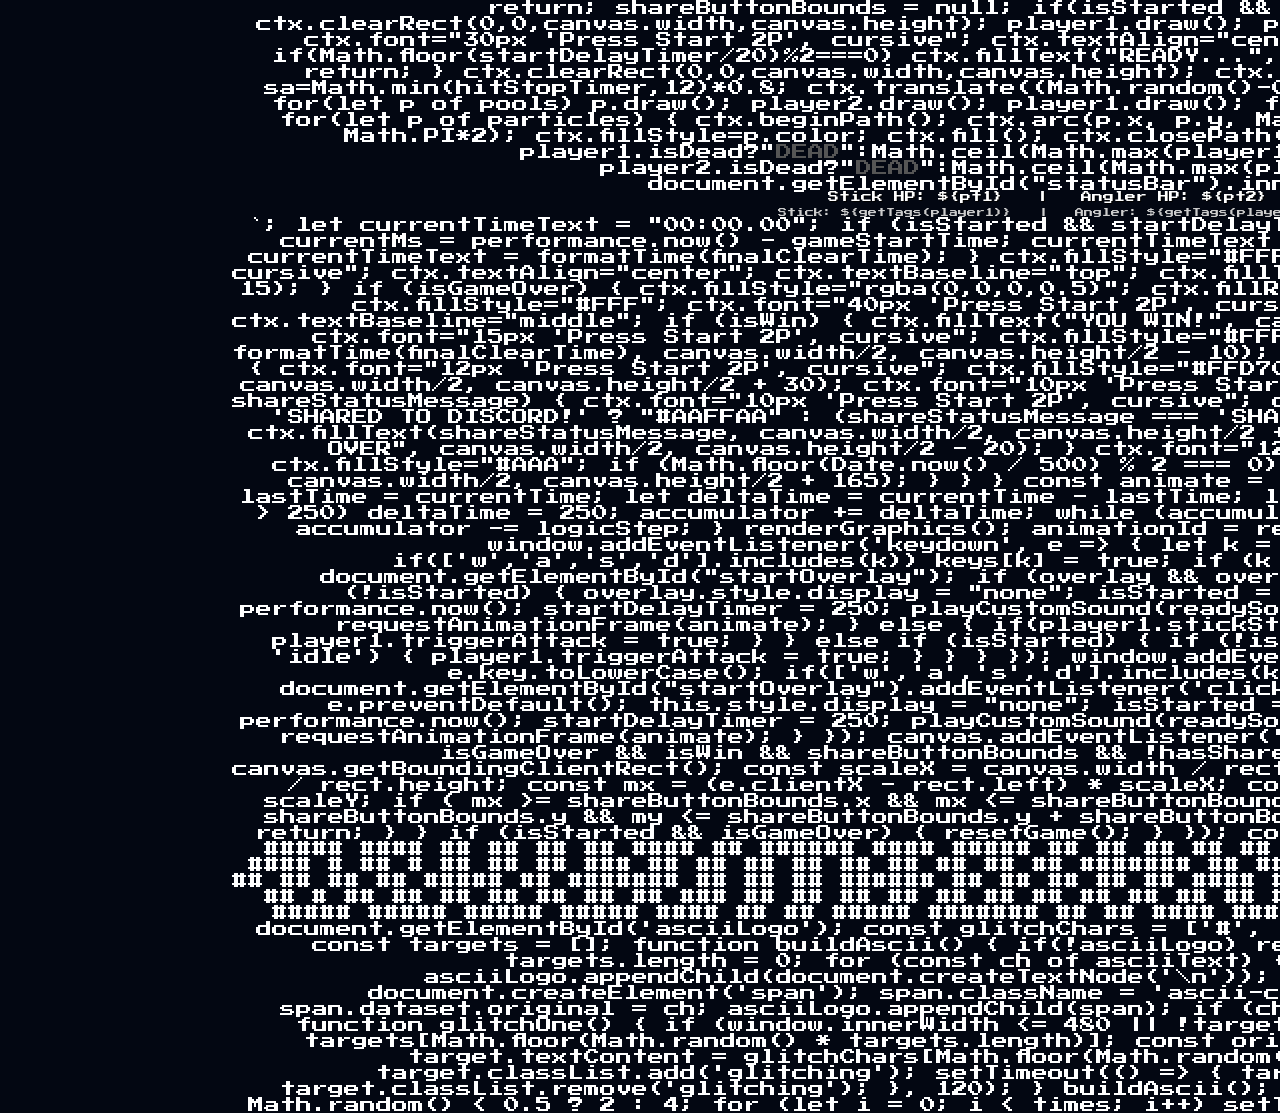
==== commit 305c960d: "Update index.html" ====
--- a/game/index.html
+++ b/game/index.html
@@ -72,49 +72,125 @@
   </style>
 
   <script type="module">
-    import { DiscordSDK } from "https://esm.sh/@discord/embedded-app-sdk";
-    const discordSdk = new DiscordSDK("1492558716027797574");
-
-    window.discordSdk = discordSdk;
-    window.discordUserName = "Unknown Player";
-
-    async function setupDiscord() {
-      await discordSdk.ready();
-
-      try {
-        const instanceUser = discordSdk.instanceManager?.currentUser;
-        if (instanceUser) {
-          window.discordUserName = instanceUser.global_name || instanceUser.username || "Unknown Player";
-        }
-      } catch (e) {
-        console.error("Failed to get Discord user from instanceManager", e);
-      }
-    }
-
-    setupDiscord();
-  </script>
-</head>
-<body>
-  <div class="container">
-    <div id="gameWrapper">
-      <div id="gameContainer">
-          <div id="titleBar">
-              <div class="title-left">STICK (YOU)</div>
-              <div class="title-vs">VS</div>
-              <div class="title-right">ANGLER (CPU)</div>
-          </div>
-          <div id="startOverlay">
-              <div class="start-text">CLICK TO START</div>
-              <div class="start-sub">Stick VS Angler</div>
-              <div class="controls-info">[WASD]: Move<br><br>[J]: Auto-Charge Attack</div>
-          </div>
-          <canvas id="gameCanvas" width="550" height="550"></canvas>
-          <div id="statusBar"></div>
-      </div>
-    </div>
+import { DiscordSDK } from 'https://esm.sh/@discord/embedded-app-sdk';
+
+const discordSdk = new DiscordSDK('1492558716027797574');
+window.discordSdk = discordSdk;
+window.discordUserName = 'Unknown Player';
+
+const nameOverlay = document.createElement('div');
+nameOverlay.id = 'nameOverlay';
+nameOverlay.style.cssText = `
+  position: fixed;
+  inset: 0;
+  display: flex;
+  align-items: center;
+  justify-content: center;
+  background: rgba(0, 0, 0, 0.72);
+  z-index: 99999;
+`;
+
+nameOverlay.innerHTML = `
+  <div style="
+    width: min(88vw, 360px);
+    background: #000;
+    border: 3px solid #fff;
+    border-radius: 12px;
+    padding: 22px 18px;
+    box-shadow: 0 0 24px rgba(255,255,255,0.18);
+    color: #fff;
+    font-family: 'Press Start 2P', cursive;
+    text-align: center;
+  ">
+    <div style="
+      font-size: 14px;
+      line-height: 1.5;
+      margin-bottom: 14px;
+      color: #88ccff;
+    ">ENTER NAME</div>
+
+    <div style="
+      font-size: 10px;
+      line-height: 1.7;
+      margin-bottom: 16px;
+      color: #ccc;
+    ">클리어 기록에 표시될 이름입니다</div>
+
+    <input
+      id="playerNameInput"
+      type="text"
+      maxlength="32"
+      placeholder="예: mintdogs"
+      style="
+        width: 100%;
+        box-sizing: border-box;
+        padding: 12px 10px;
+        border: 2px solid #666;
+        border-radius: 8px;
+        background: #111;
+        color: #fff;
+        font-family: 'Press Start 2P', cursive;
+        font-size: 10px;
+        text-align: center;
+        outline: none;
+      "
+    />
+
+    <div style="
+      font-size: 8px;
+      line-height: 1.6;
+      margin-top: 12px;
+      margin-bottom: 16px;
+      color: #999;
+    ">비워두면 Unknown Player로 전송됩니다</div>
+
+    <button
+      id="startNameButton"
+      style="
+        width: 100%;
+        padding: 12px 10px;
+        border: 2px solid #22cc44;
+        border-radius: 8px;
+        background: #0b2a12;
+        color: #22cc44;
+        font-family: 'Press Start 2P', cursive;
+        font-size: 10px;
+        cursor: pointer;
+      "
+    >CONFIRM</button>
   </div>
-
-  <script>
+`;
+
+document.body.appendChild(nameOverlay);
+
+async function setupDiscord() {
+  try {
+    await discordSdk.ready();
+  } catch (e) {
+    console.warn('Discord SDK ready failed:', e);
+  }
+}
+
+function confirmPlayerName() {
+  const input = document.getElementById('playerNameInput');
+  const typedName = (input?.value || '').trim();
+
+  window.discordUserName = typedName ? typedName.substring(0, 32) : 'Unknown Player';
+  console.log('Player name set to:', window.discordUserName);
+
+  nameOverlay.remove();
+}
+
+document.getElementById('startNameButton').addEventListener('click', confirmPlayerName);
+
+document.getElementById('playerNameInput').addEventListener('keydown', (e) => {
+  if (e.key === 'Enter') {
+    confirmPlayerName();
+  }
+});
+
+setupDiscord();
+</script>
     const canvas = document.getElementById("gameCanvas"), ctx = canvas.getContext("2d");
     
     const loadImg = s => { let i = new Image(); i.src = "../" + s; return i; };
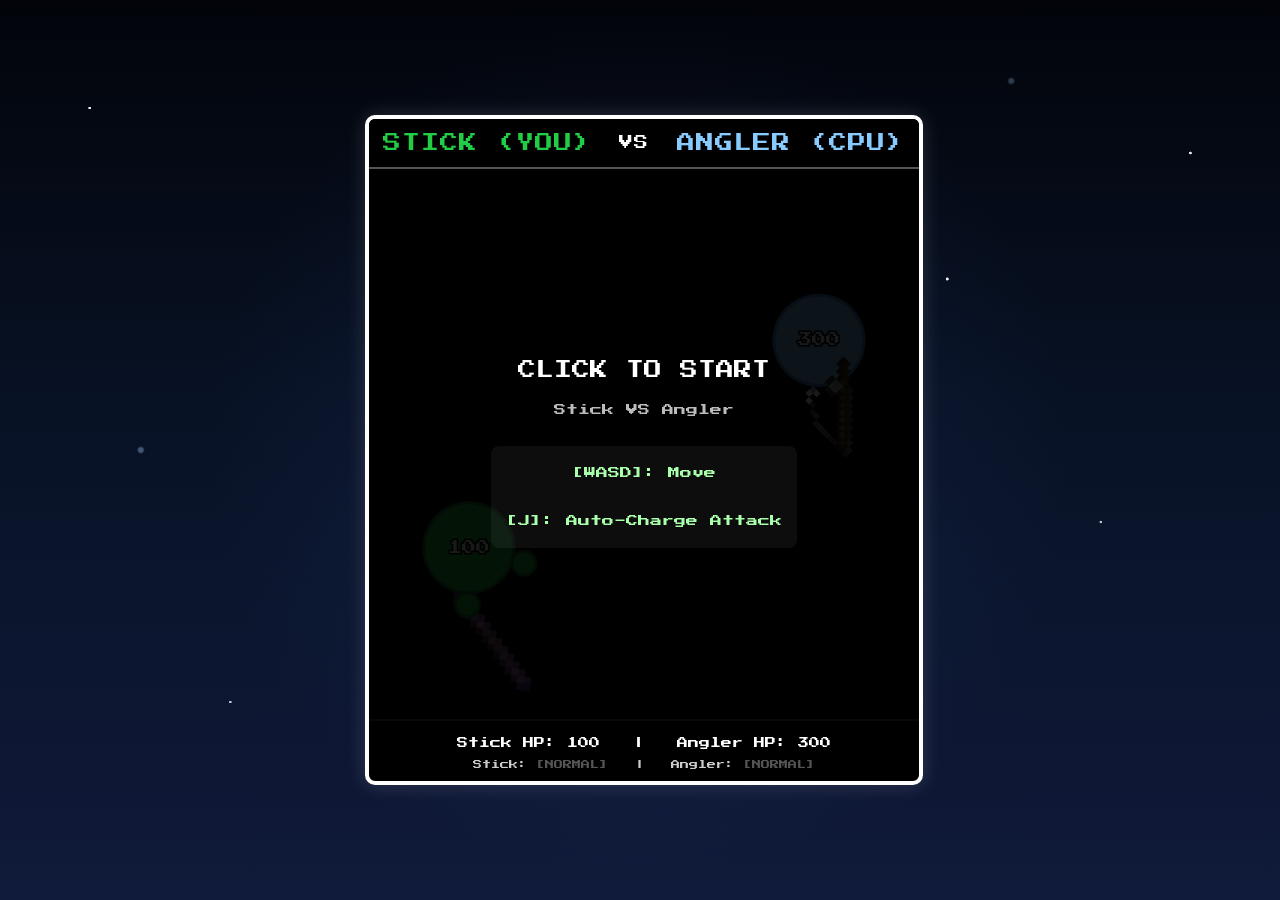
==== commit 9ff933ea: "Update index.html" ====
--- a/game/index.html
+++ b/game/index.html
@@ -72,125 +72,49 @@
   </style>
 
   <script type="module">
-import { DiscordSDK } from 'https://esm.sh/@discord/embedded-app-sdk';
-
-const discordSdk = new DiscordSDK('1492558716027797574');
-window.discordSdk = discordSdk;
-window.discordUserName = 'Unknown Player';
-
-const nameOverlay = document.createElement('div');
-nameOverlay.id = 'nameOverlay';
-nameOverlay.style.cssText = `
-  position: fixed;
-  inset: 0;
-  display: flex;
-  align-items: center;
-  justify-content: center;
-  background: rgba(0, 0, 0, 0.72);
-  z-index: 99999;
-`;
-
-nameOverlay.innerHTML = `
-  <div style="
-    width: min(88vw, 360px);
-    background: #000;
-    border: 3px solid #fff;
-    border-radius: 12px;
-    padding: 22px 18px;
-    box-shadow: 0 0 24px rgba(255,255,255,0.18);
-    color: #fff;
-    font-family: 'Press Start 2P', cursive;
-    text-align: center;
-  ">
-    <div style="
-      font-size: 14px;
-      line-height: 1.5;
-      margin-bottom: 14px;
-      color: #88ccff;
-    ">ENTER NAME</div>
-
-    <div style="
-      font-size: 10px;
-      line-height: 1.7;
-      margin-bottom: 16px;
-      color: #ccc;
-    ">클리어 기록에 표시될 이름입니다</div>
-
-    <input
-      id="playerNameInput"
-      type="text"
-      maxlength="32"
-      placeholder="예: mintdogs"
-      style="
-        width: 100%;
-        box-sizing: border-box;
-        padding: 12px 10px;
-        border: 2px solid #666;
-        border-radius: 8px;
-        background: #111;
-        color: #fff;
-        font-family: 'Press Start 2P', cursive;
-        font-size: 10px;
-        text-align: center;
-        outline: none;
-      "
-    />
-
-    <div style="
-      font-size: 8px;
-      line-height: 1.6;
-      margin-top: 12px;
-      margin-bottom: 16px;
-      color: #999;
-    ">비워두면 Unknown Player로 전송됩니다</div>
-
-    <button
-      id="startNameButton"
-      style="
-        width: 100%;
-        padding: 12px 10px;
-        border: 2px solid #22cc44;
-        border-radius: 8px;
-        background: #0b2a12;
-        color: #22cc44;
-        font-family: 'Press Start 2P', cursive;
-        font-size: 10px;
-        cursor: pointer;
-      "
-    >CONFIRM</button>
+    import { DiscordSDK } from "https://esm.sh/@discord/embedded-app-sdk";
+    const discordSdk = new DiscordSDK("1492558716027797574");
+
+    window.discordSdk = discordSdk;
+    window.discordUserName = "Unknown Player";
+
+    async function setupDiscord() {
+      await discordSdk.ready();
+
+      try {
+        const instanceUser = discordSdk.instanceManager?.currentUser;
+        if (instanceUser) {
+          window.discordUserName = instanceUser.global_name || instanceUser.username || "Unknown Player";
+        }
+      } catch (e) {
+        console.error("Failed to get Discord user from instanceManager", e);
+      }
+    }
+
+    setupDiscord();
+  </script>
+</head>
+<body>
+  <div class="container">
+    <div id="gameWrapper">
+      <div id="gameContainer">
+          <div id="titleBar">
+              <div class="title-left">STICK (YOU)</div>
+              <div class="title-vs">VS</div>
+              <div class="title-right">ANGLER (CPU)</div>
+          </div>
+          <div id="startOverlay">
+              <div class="start-text">CLICK TO START</div>
+              <div class="start-sub">Stick VS Angler</div>
+              <div class="controls-info">[WASD]: Move<br><br>[J]: Auto-Charge Attack</div>
+          </div>
+          <canvas id="gameCanvas" width="550" height="550"></canvas>
+          <div id="statusBar"></div>
+      </div>
+    </div>
   </div>
-`;
-
-document.body.appendChild(nameOverlay);
-
-async function setupDiscord() {
-  try {
-    await discordSdk.ready();
-  } catch (e) {
-    console.warn('Discord SDK ready failed:', e);
-  }
-}
-
-function confirmPlayerName() {
-  const input = document.getElementById('playerNameInput');
-  const typedName = (input?.value || '').trim();
-
-  window.discordUserName = typedName ? typedName.substring(0, 32) : 'Unknown Player';
-  console.log('Player name set to:', window.discordUserName);
-
-  nameOverlay.remove();
-}
-
-document.getElementById('startNameButton').addEventListener('click', confirmPlayerName);
-
-document.getElementById('playerNameInput').addEventListener('keydown', (e) => {
-  if (e.key === 'Enter') {
-    confirmPlayerName();
-  }
-});
-
-setupDiscord();
-</script>
+
+  <script>
     const canvas = document.getElementById("gameCanvas"), ctx = canvas.getContext("2d");
     
     const loadImg = s => { let i = new Image(); i.src = "../" + s; return i; };
@@ -764,5 +688,129 @@
     buildAscii();
     setInterval(() => { const times = Math.random() < 0.5 ? 2 : 4; for (let i = 0; i < times; i++) setTimeout(glitchOne, i * 60); }, 100);
   </script>
+  <script type="module">
+import { DiscordSDK } from 'https://esm.sh/@discord/embedded-app-sdk';
+
+const discordSdk = new DiscordSDK('1492558716027797574');
+window.discordSdk = discordSdk;
+window.discordUserName = 'Unknown Player';
+
+function createNameOverlay() {
+  const nameOverlay = document.createElement('div');
+  nameOverlay.id = 'nameOverlay';
+  nameOverlay.style.cssText = `
+    position: fixed;
+    inset: 0;
+    display: flex;
+    align-items: center;
+    justify-content: center;
+    background: rgba(0, 0, 0, 0.72);
+    z-index: 99999;
+  `;
+
+  nameOverlay.innerHTML = `
+    <div style="
+      width: min(88vw, 360px);
+      background: #000;
+      border: 3px solid #fff;
+      border-radius: 12px;
+      padding: 22px 18px;
+      box-shadow: 0 0 24px rgba(255,255,255,0.18);
+      color: #fff;
+      font-family: 'Press Start 2P', cursive;
+      text-align: center;
+    ">
+      <div style="
+        font-size: 14px;
+        line-height: 1.5;
+        margin-bottom: 14px;
+        color: #88ccff;
+      ">ENTER YOUR NAME</div>
+
+      <div style="
+        font-size: 10px;
+        line-height: 1.7;
+        margin-bottom: 16px;
+        color: #ccc;
+      ">This name will be shown in the clear record.</div>
+
+      <input
+        id="playerNameInput"
+        type="text"
+        maxlength="32"
+        placeholder="e.g. mintdogs"
+        style="
+          width: 100%;
+          box-sizing: border-box;
+          padding: 12px 10px;
+          border: 2px solid #666;
+          border-radius: 8px;
+          background: #111;
+          color: #fff;
+          font-family: 'Press Start 2P', cursive;
+          font-size: 10px;
+          text-align: center;
+          outline: none;
+        "
+      />
+
+      <div style="
+        font-size: 8px;
+        line-height: 1.6;
+        margin-top: 12px;
+        margin-bottom: 16px;
+        color: #999;
+      ">Leave it blank to use Unknown Player.</div>
+
+      <button
+        id="startNameButton"
+        style="
+          width: 100%;
+          padding: 12px 10px;
+          border: 2px solid #22cc44;
+          border-radius: 8px;
+          background: #0b2a12;
+          color: #22cc44;
+          font-family: 'Press Start 2P', cursive;
+          font-size: 10px;
+          cursor: pointer;
+        "
+      >CONFIRM</button>
+    </div>
+  `;
+
+  document.body.appendChild(nameOverlay);
+
+  function confirmPlayerName() {
+    const input = document.getElementById('playerNameInput');
+    const typedName = (input?.value || '').trim();
+
+    window.discordUserName = typedName ? typedName.substring(0, 32) : 'Unknown Player';
+    console.log('Player name set to:', window.discordUserName);
+
+    nameOverlay.remove();
+  }
+
+  document.getElementById('startNameButton').addEventListener('click', confirmPlayerName);
+
+  document.getElementById('playerNameInput').addEventListener('keydown', (e) => {
+    if (e.key === 'Enter') {
+      confirmPlayerName();
+    }
+  });
+}
+
+async function setupDiscord() {
+  try {
+    await discordSdk.ready();
+  } catch (e) {
+    console.warn('Discord SDK ready failed:', e);
+  }
+
+  createNameOverlay();
+}
+
+setupDiscord();
+</script>
 </body>
 </html>
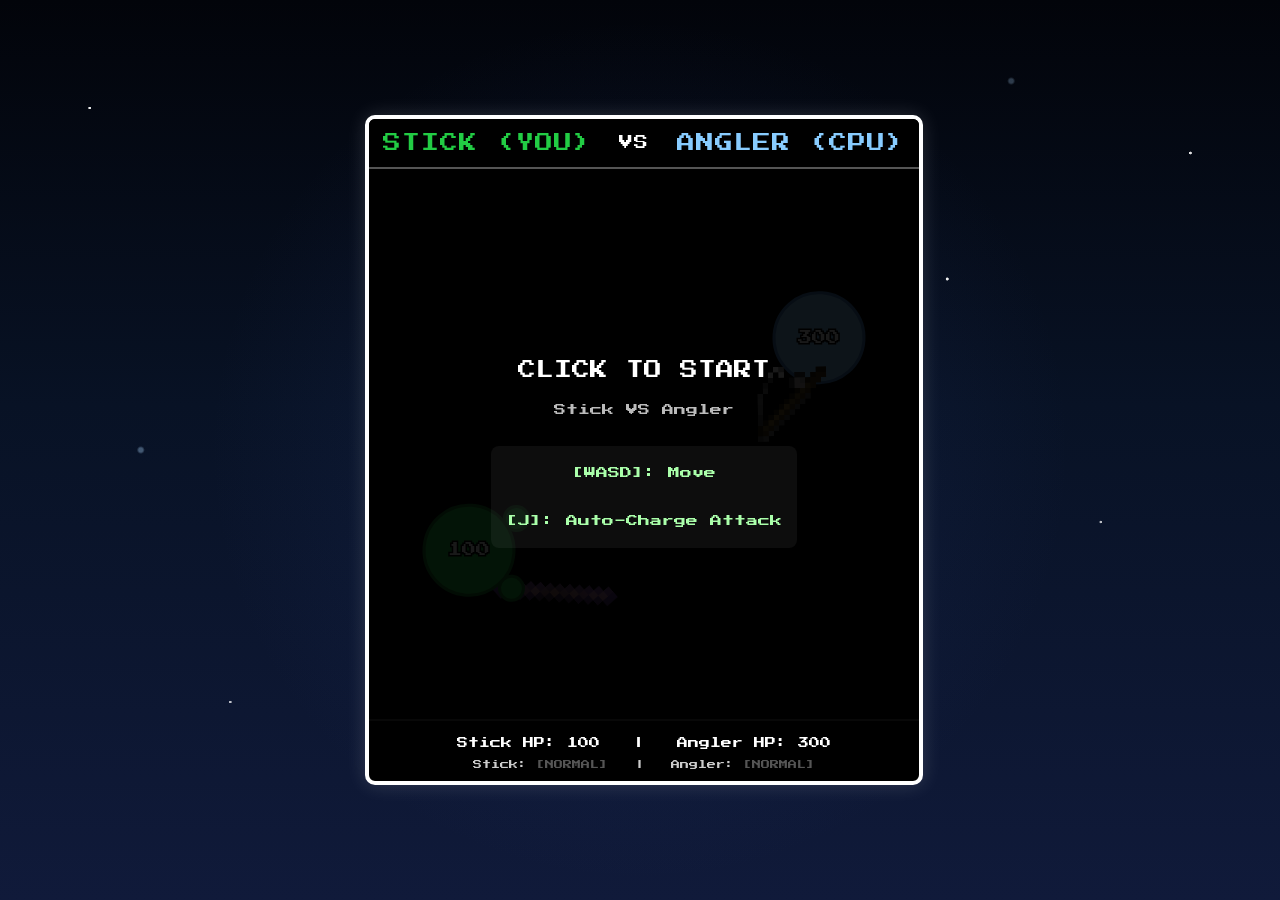
==== commit 58633b8d: "Update index.html" ====
--- a/game/index.html
+++ b/game/index.html
@@ -738,7 +738,7 @@
         id="playerNameInput"
         type="text"
         maxlength="32"
-        placeholder="e.g. mintdogs"
+        placeholder="Player Name"
         style="
           width: 100%;
           box-sizing: border-box;
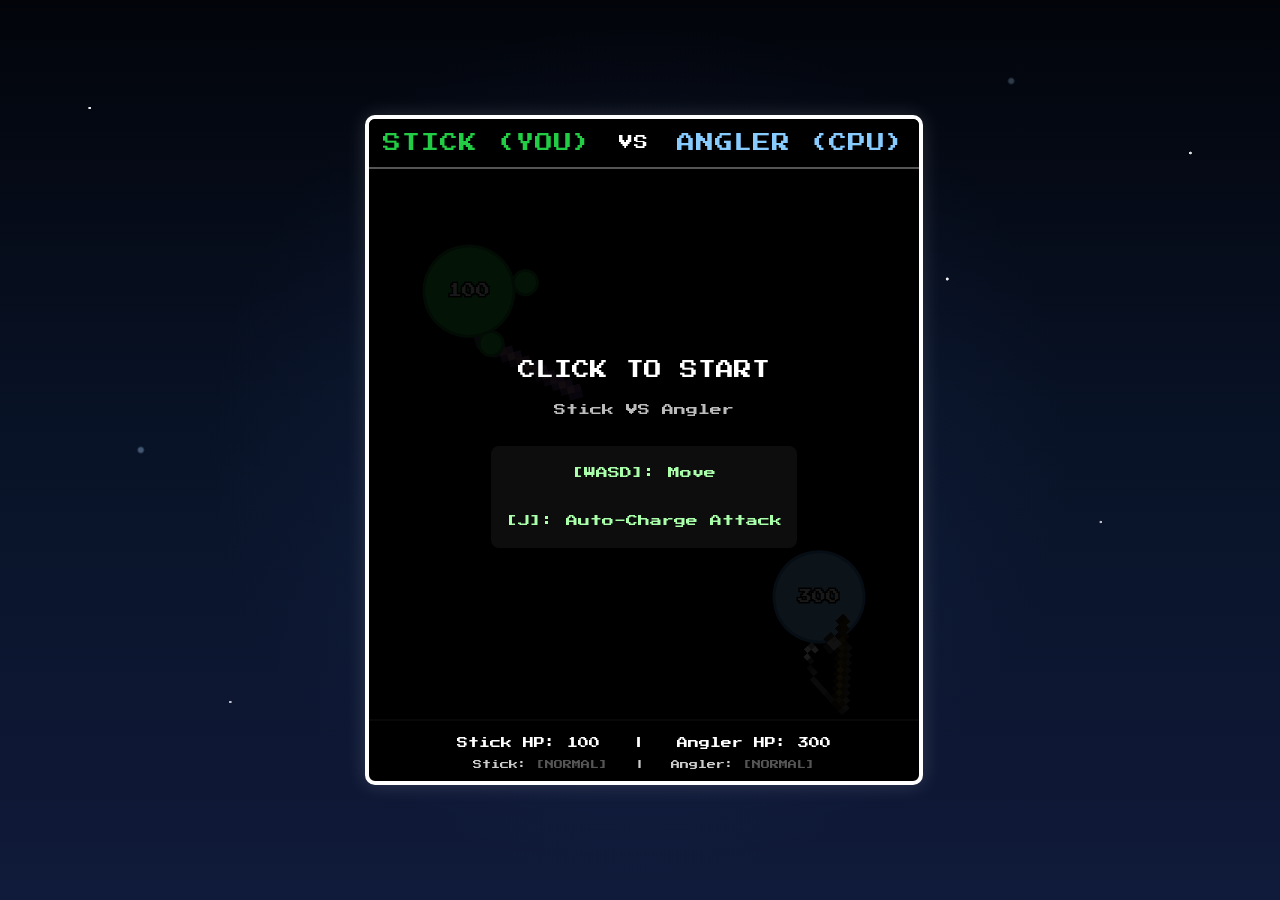
==== commit 2c11c6ca: "Update index.html" ====
--- a/game/index.html
+++ b/game/index.html
@@ -645,6 +645,11 @@
             if (overlay && overlay.offsetParent !== null) { if (!isStarted) { overlay.style.display = "none"; isStarted = true; initAudio(); lastTime = performance.now(); startDelayTimer = 250; playCustomSound(readySound); if(!animationId) animationId = requestAnimationFrame(animate); } else { if(player1.stickState === 'idle' && !isGameOver) player1.triggerAttack = true; } }
             else if (isStarted) { if (!isGameOver && player1.stickState === 'idle') { player1.triggerAttack = true; } }
         }
+      // --- 여기부터 추가된 코드 ---
+        if (k === 'r' && isStarted) {
+            resetGame();
+        }
+        // --- 여기까지 ---
     });
     window.addEventListener('keyup', e => { let k = e.key.toLowerCase(); if(['w','a','s','d'].includes(k)) keys[k] = false; });
     document.getElementById("startOverlay").addEventListener('click', function(e) { if(!isStarted) { e.preventDefault(); this.style.display = "none"; isStarted = true; initAudio(); lastTime = performance.now(); startDelayTimer = 250; playCustomSound(readySound); if(!animationId) animationId = requestAnimationFrame(animate); } });
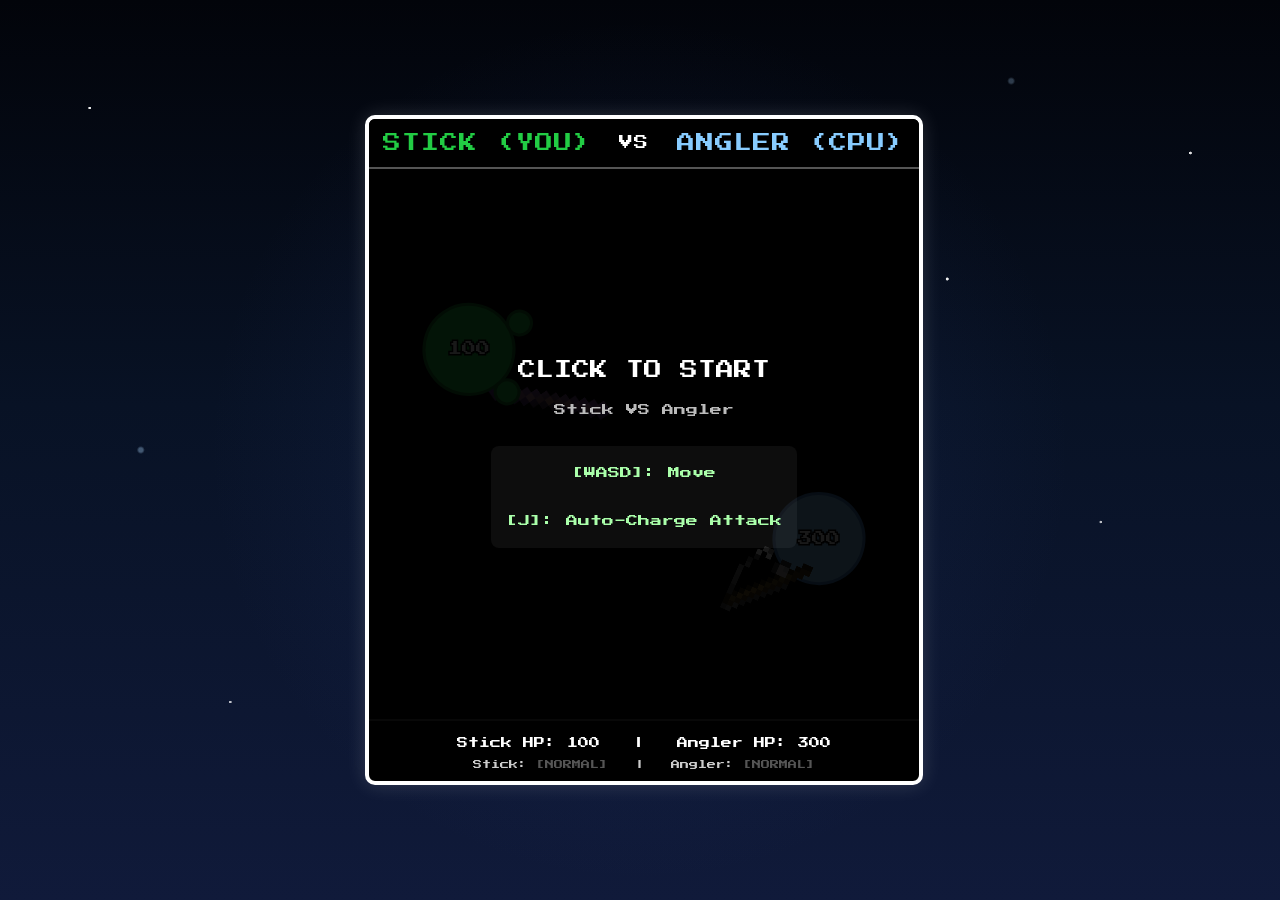
==== commit 5e7e8874: "Update index.html" ====
--- a/game/index.html
+++ b/game/index.html
@@ -193,9 +193,11 @@
                     'Content-Type': 'application/json'
                 },
                 body: JSON.stringify({
+                    gameName: 'Stick vs Angler', // 👈 이 부분을 추가했습니다.
                     player: window.discordUserName || 'Unknown Player',
-                    clearTime: (finalClearTime / 1000).toFixed(2),
-                    matchup: 'Stick vs Angler'
+                    clearTime: formatTime(finalClearTime), // 👈 밀리초 대신 '00:00.00' 포맷으로 변경했습니다.
+                    matchup: 'Stick vs Angler',
+                    achievements: unlockedAchievements // 👈 도전과제 배열을 추가했습니다!
                 })
             });
 
